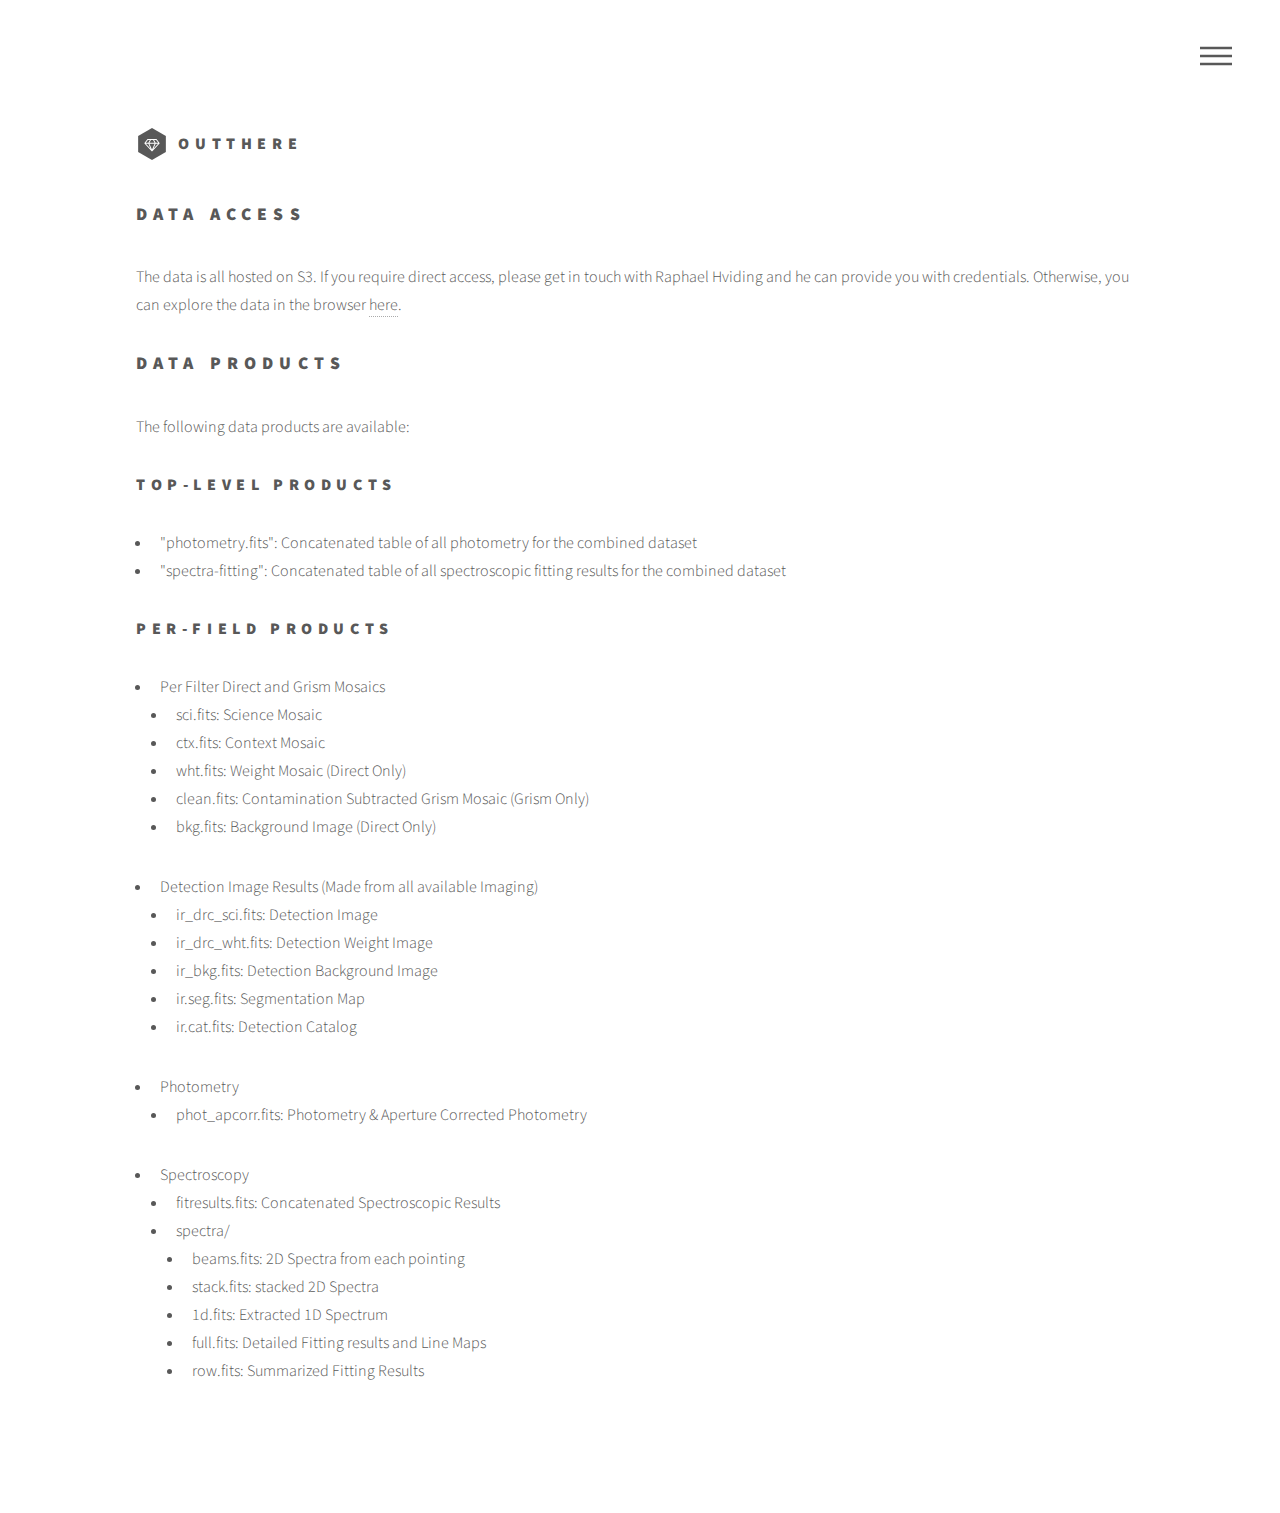
==== resources/html5up-phantom/data.html @ ebb7a478 "Updated website" ====
<!DOCTYPE HTML>
<!--
	Phantom by HTML5 UP
	html5up.net | @ajlkn
	Free for personal and commercial use under the CCA 3.0 license (html5up.net/license)
-->
<html>
	<head>
		<title>OutThere</title>
		<meta charset="utf-8" />
		<meta name="viewport" content="width=device-width, initial-scale=1, user-scalable=no" />
		<link rel="stylesheet" href="assets/css/main.css" />
		<noscript><link rel="stylesheet" href="assets/css/noscript.css" /></noscript>
	</head>
	<body class="is-preload">
		<!-- Wrapper -->
			<div id="wrapper">

				<!-- Header -->
					<header id="header">
						<div class="inner">

							<!-- Logo -->
								<a href="index.html" class="logo">
									<span class="symbol"><img src="images/logo.svg" alt="" /></span><span class="title">OutThere</span>
								</a>

							<!-- Nav -->
								<nav>
									<ul>
										<li><a href="#menu">Menu</a></li>
									</ul>
								</nav>

						</div>
					</header>

				<!-- Menu -->
					<nav id="menu">
						<h2>Menu</h2>
						<ul>
							<li><a href="index.html">Home</a></li>
                            <li><a href="table.html">Table</a></li>
							<li><a href="images.html">FitsMaps</a></li>
							<li><a href="data.html">Data</a></li>
						</ul>
					</nav>

				<!-- Main -->
					<div id="main">
						<div class="inner">
							<h2>Data Access</h1>
                            <p>The data is all hosted on S3. If you require direct access, please get in touch with Raphael Hviding and he can provide you with credentials. Otherwise, you can explore the data in the browser <a href="s3/data" target="_blank">here</a>.</p>

                            <h2>Data Products</h1>
                            <p>The following data products are available:</p>
                            <h3>Top-Level Products</h3>
                            <ul>
                                <li>"photometry.fits": Concatenated table of all photometry for the combined dataset</li>
                                <li>"spectra-fitting": Concatenated table of all spectroscopic fitting results for the combined dataset</li>
                            </ul>
                            <h3>Per-Field Products</h3>
                            <ul>
                                <li>Per Filter Direct and Grism Mosaics</li>
                                <ul>
                                    <li>sci.fits: Science Mosaic</li>
                                    <li>ctx.fits: Context Mosaic </li>
                                    <li>wht.fits: Weight Mosaic (Direct Only)</li>
                                    <li>clean.fits: Contamination Subtracted Grism Mosaic (Grism Only)</li>
                                    <li>bkg.fits: Background Image (Direct Only)</li>
                                </ul>
                                <li>Detection Image Results (Made from all available Imaging)</li>
                                <ul>
                                    <li>ir_drc_sci.fits: Detection Image</li>
                                    <li>ir_drc_wht.fits: Detection Weight Image</li>
                                    <li>ir_bkg.fits: Detection Background Image</li>
                                    <li>ir.seg.fits: Segmentation Map</li>
                                    <li>ir.cat.fits: Detection Catalog</li>
                                </ul>
                                <li>Photometry</li>
                                <ul>
                                    <li>phot_apcorr.fits: Photometry & Aperture Corrected Photometry</li>
                                </ul>
                                <li>Spectroscopy</li>
                                <ul>
                                    <li>fitresults.fits: Concatenated Spectroscopic Results</li>
                                    <li>spectra/</li>
                                    <ul>
                                        <li>beams.fits: 2D Spectra from each pointing</li>
                                        <li>stack.fits: stacked 2D Spectra</li>
                                        <li>1d.fits: Extracted 1D Spectrum</li>
                                        <li>full.fits: Detailed Fitting results and Line Maps</li>
                                        <li>row.fits: Summarized Fitting Results</li>
                                    </ul>
                                </ul>
                            </ul>
						</div>
					</div>

				<!-- Footer -->
					<!-- <footer id="footer">
						<div class="inner">
							<section>
								<h2>Get in touch</h2>
								<form method="post" action="#">
									<div class="fields">
										<div class="field half">
											<input type="text" name="name" id="name" placeholder="Name" />
										</div>
										<div class="field half">
											<input type="email" name="email" id="email" placeholder="Email" />
										</div>
										<div class="field">
											<textarea name="message" id="message" placeholder="Message"></textarea>
										</div>
									</div>
									<ul class="actions">
										<li><input type="submit" value="Send" class="primary" /></li>
									</ul>
								</form>
							</section>
							<section>
								<h2>Follow</h2>
								<ul class="icons">
									<li><a href="#" class="icon brands style2 fa-twitter"><span class="label">Twitter</span></a></li>
									<li><a href="#" class="icon brands style2 fa-facebook-f"><span class="label">Facebook</span></a></li>
									<li><a href="#" class="icon brands style2 fa-instagram"><span class="label">Instagram</span></a></li>
									<li><a href="#" class="icon brands style2 fa-dribbble"><span class="label">Dribbble</span></a></li>
									<li><a href="#" class="icon brands style2 fa-github"><span class="label">GitHub</span></a></li>
									<li><a href="#" class="icon brands style2 fa-500px"><span class="label">500px</span></a></li>
									<li><a href="#" class="icon solid style2 fa-phone"><span class="label">Phone</span></a></li>
									<li><a href="#" class="icon solid style2 fa-envelope"><span class="label">Email</span></a></li>
								</ul>
							</section>
							<ul class="copyright">
								<li>&copy; Untitled. All rights reserved</li><li>Design: <a href="http://html5up.net">HTML5 UP</a></li>
							</ul>
						</div>
					</footer> -->

			</div>

		<!-- Scripts -->
			<script src="assets/js/jquery.min.js"></script>
			<script src="assets/js/browser.min.js"></script>
			<script src="assets/js/breakpoints.min.js"></script>
			<script src="assets/js/util.js"></script>
			<script src="assets/js/main.js"></script>

	</body>
</html>
---- resources/html5up-phantom/assets/css/main.css ----
@import 'fontawesome-all.min.css';
@import url("https://fonts.googleapis.com/css?family=Source+Sans+Pro:300,700,900");
/*
	Phantom by HTML5 UP
	html5up.net | @ajlkn
	Free for personal and commercial use under the CCA 3.0 license (html5up.net/license)
*/
html, body, div, span, applet, object,
iframe, h1, h2, h3, h4, h5, h6, p, blockquote,
pre, a, abbr, acronym, address, big, cite,
code, del, dfn, em, img, ins, kbd, q, s, samp,
small, strike, strong, sub, sup, tt, var, b,
u, i, center, dl, dt, dd, ol, ul, li, fieldset,
form, label, legend, table, caption, tbody,
tfoot, thead, tr, th, td, article, aside,
canvas, details, embed, figure, figcaption,
footer, header, hgroup, menu, nav, output, ruby,
section, summary, time, mark, audio, video {
  margin: 0;
  padding: 0;
  border: 0;
  font-size: 100%;
  font: inherit;
  vertical-align: baseline;
}

article, aside, details, figcaption, figure,
footer, header, hgroup, menu, nav, section {
  display: block;
}

body {
  line-height: 1;
}

ol, ul {
  list-style: none;
}

blockquote, q {
  quotes: none;
}
blockquote:before, blockquote:after, q:before, q:after {
  content: "";
  content: none;
}

table {
  border-collapse: collapse;
  border-spacing: 0;
}

body {
  -webkit-text-size-adjust: none;
}

mark {
  background-color: transparent;
  color: inherit;
}

input::-moz-focus-inner {
  border: 0;
  padding: 0;
}

input, select, textarea {
  -moz-appearance: none;
  -webkit-appearance: none;
  -ms-appearance: none;
  appearance: none;
}

/* Basic */
@-ms-viewport {
  width: device-width;
}
body {
  -ms-overflow-style: scrollbar;
}

@media screen and (max-width: 480px) {
  html, body {
    min-width: 320px;
  }
}
html {
  box-sizing: border-box;
}

*, *:before, *:after {
  box-sizing: inherit;
}

body {
  background: #ffffff;
}
body.is-preload *, body.is-preload *:before, body.is-preload *:after {
  -moz-animation: none !important;
  -webkit-animation: none !important;
  -ms-animation: none !important;
  animation: none !important;
  -moz-transition: none !important;
  -webkit-transition: none !important;
  -ms-transition: none !important;
  transition: none !important;
}

/* Type */
body, input, select, textarea {
  color: #585858;
  font-family: "Source Sans Pro", Helvetica, sans-serif;
  font-size: 16pt;
  font-weight: 300;
  line-height: 1.75;
}
@media screen and (max-width: 1680px) {
  body, input, select, textarea {
    font-size: 14pt;
  }
}
@media screen and (max-width: 1280px) {
  body, input, select, textarea {
    font-size: 12pt;
  }
}

a {
  -moz-transition: border-bottom-color 0.2s ease, color 0.2s ease;
  -webkit-transition: border-bottom-color 0.2s ease, color 0.2s ease;
  -ms-transition: border-bottom-color 0.2s ease, color 0.2s ease;
  transition: border-bottom-color 0.2s ease, color 0.2s ease;
  text-decoration: none;
  color: #585858;
  border-bottom: dotted 1px rgba(88, 88, 88, 0.5);
}
a:hover {
  border-bottom-color: transparent;
  color: #f2849e !important;
}

strong, b {
  font-weight: 900;
}

em, i {
  font-style: italic;
}

p {
  margin: 0 0 2em 0;
}

h1 {
  font-size: 2.75em;
  font-weight: 700;
  line-height: 1.3;
  margin: 0 0 1em 0;
  letter-spacing: -0.035em;
}
h1 a {
  color: inherit;
}
@media screen and (max-width: 736px) {
  h1 {
    font-size: 2em;
    margin: 0 0 1em 0;
  }
}
@media screen and (max-width: 360px) {
  h1 {
    font-size: 1.75em;
  }
}

h2, h3, h4, h5, h6 {
  font-weight: 900;
  line-height: 1.5;
  margin: 0 0 2em 0;
  text-transform: uppercase;
  letter-spacing: 0.35em;
}
h2 a, h3 a, h4 a, h5 a, h6 a {
  color: inherit;
}

h2 {
  font-size: 1.1em;
}

h3 {
  font-size: 1em;
}

h4 {
  font-size: 0.8em;
}

h5 {
  font-size: 0.8em;
}

h6 {
  font-size: 0.8em;
}

@media screen and (max-width: 980px) {
  h1 br, h2 br, h3 br, h4 br, h5 br, h6 br {
    display: none;
  }
}
@media screen and (max-width: 736px) {
  h2 {
    font-size: 1em;
  }
  h3 {
    font-size: 0.8em;
  }
}
sub {
  font-size: 0.8em;
  position: relative;
  top: 0.5em;
}

sup {
  font-size: 0.8em;
  position: relative;
  top: -0.5em;
}

blockquote {
  border-left: solid 4px #c9c9c9;
  font-style: italic;
  margin: 0 0 2em 0;
  padding: 0.5em 0 0.5em 2em;
}

code {
  background: rgba(144, 144, 144, 0.075);
  border-radius: 4px;
  border: solid 1px #c9c9c9;
  font-family: "Courier New", monospace;
  font-size: 0.9em;
  margin: 0 0.25em;
  padding: 0.25em 0.65em;
}

pre {
  -webkit-overflow-scrolling: touch;
  font-family: "Courier New", monospace;
  font-size: 0.9em;
  margin: 0 0 2em 0;
}
pre code {
  display: block;
  line-height: 1.75;
  padding: 1em 1.5em;
  overflow-x: auto;
}

hr {
  border: 0;
  border-bottom: solid 1px #c9c9c9;
  margin: 2em 0;
}
hr.major {
  margin: 3em 0;
}

.align-left {
  text-align: left;
}

.align-center {
  text-align: center;
}

.align-right {
  text-align: right;
}

/* Row */
.row {
  display: flex;
  flex-wrap: wrap;
  box-sizing: border-box;
  align-items: stretch;
}
.row > * {
  box-sizing: border-box;
}
.row.gtr-uniform > * > :last-child {
  margin-bottom: 0;
}
.row.aln-left {
  justify-content: flex-start;
}
.row.aln-center {
  justify-content: center;
}
.row.aln-right {
  justify-content: flex-end;
}
.row.aln-top {
  align-items: flex-start;
}
.row.aln-middle {
  align-items: center;
}
.row.aln-bottom {
  align-items: flex-end;
}
.row > .imp {
  order: -1;
}
.row > .col-1 {
  width: 8.3333333333%;
}
.row > .off-1 {
  margin-left: 8.3333333333%;
}
.row > .col-2 {
  width: 16.6666666667%;
}
.row > .off-2 {
  margin-left: 16.6666666667%;
}
.row > .col-3 {
  width: 25%;
}
.row > .off-3 {
  margin-left: 25%;
}
.row > .col-4 {
  width: 33.3333333333%;
}
.row > .off-4 {
  margin-left: 33.3333333333%;
}
.row > .col-5 {
  width: 41.6666666667%;
}
.row > .off-5 {
  margin-left: 41.6666666667%;
}
.row > .col-6 {
  width: 50%;
}
.row > .off-6 {
  margin-left: 50%;
}
.row > .col-7 {
  width: 58.3333333333%;
}
.row > .off-7 {
  margin-left: 58.3333333333%;
}
.row > .col-8 {
  width: 66.6666666667%;
}
.row > .off-8 {
  margin-left: 66.6666666667%;
}
.row > .col-9 {
  width: 75%;
}
.row > .off-9 {
  margin-left: 75%;
}
.row > .col-10 {
  width: 83.3333333333%;
}
.row > .off-10 {
  margin-left: 83.3333333333%;
}
.row > .col-11 {
  width: 91.6666666667%;
}
.row > .off-11 {
  margin-left: 91.6666666667%;
}
.row > .col-12 {
  width: 100%;
}
.row > .off-12 {
  margin-left: 100%;
}
.row.gtr-0 {
  margin-top: 0;
  margin-left: 0em;
}
.row.gtr-0 > * {
  padding: 0 0 0 0em;
}
.row.gtr-0.gtr-uniform {
  margin-top: 0em;
}
.row.gtr-0.gtr-uniform > * {
  padding-top: 0em;
}
.row.gtr-25 {
  margin-top: 0;
  margin-left: -0.5em;
}
.row.gtr-25 > * {
  padding: 0 0 0 0.5em;
}
.row.gtr-25.gtr-uniform {
  margin-top: -0.5em;
}
.row.gtr-25.gtr-uniform > * {
  padding-top: 0.5em;
}
.row.gtr-50 {
  margin-top: 0;
  margin-left: -1em;
}
.row.gtr-50 > * {
  padding: 0 0 0 1em;
}
.row.gtr-50.gtr-uniform {
  margin-top: -1em;
}
.row.gtr-50.gtr-uniform > * {
  padding-top: 1em;
}
.row {
  margin-top: 0;
  margin-left: -2em;
}
.row > * {
  padding: 0 0 0 2em;
}
.row.gtr-uniform {
  margin-top: -2em;
}
.row.gtr-uniform > * {
  padding-top: 2em;
}
.row.gtr-150 {
  margin-top: 0;
  margin-left: -3em;
}
.row.gtr-150 > * {
  padding: 0 0 0 3em;
}
.row.gtr-150.gtr-uniform {
  margin-top: -3em;
}
.row.gtr-150.gtr-uniform > * {
  padding-top: 3em;
}
.row.gtr-200 {
  margin-top: 0;
  margin-left: -4em;
}
.row.gtr-200 > * {
  padding: 0 0 0 4em;
}
.row.gtr-200.gtr-uniform {
  margin-top: -4em;
}
.row.gtr-200.gtr-uniform > * {
  padding-top: 4em;
}
@media screen and (max-width: 1680px) {
  .row {
    display: flex;
    flex-wrap: wrap;
    box-sizing: border-box;
    align-items: stretch;
  }
  .row > * {
    box-sizing: border-box;
  }
  .row.gtr-uniform > * > :last-child {
    margin-bottom: 0;
  }
  .row.aln-left {
    justify-content: flex-start;
  }
  .row.aln-center {
    justify-content: center;
  }
  .row.aln-right {
    justify-content: flex-end;
  }
  .row.aln-top {
    align-items: flex-start;
  }
  .row.aln-middle {
    align-items: center;
  }
  .row.aln-bottom {
    align-items: flex-end;
  }
  .row > .imp-xlarge {
    order: -1;
  }
  .row > .col-1-xlarge {
    width: 8.3333333333%;
  }
  .row > .off-1-xlarge {
    margin-left: 8.3333333333%;
  }
  .row > .col-2-xlarge {
    width: 16.6666666667%;
  }
  .row > .off-2-xlarge {
    margin-left: 16.6666666667%;
  }
  .row > .col-3-xlarge {
    width: 25%;
  }
  .row > .off-3-xlarge {
    margin-left: 25%;
  }
  .row > .col-4-xlarge {
    width: 33.3333333333%;
  }
  .row > .off-4-xlarge {
    margin-left: 33.3333333333%;
  }
  .row > .col-5-xlarge {
    width: 41.6666666667%;
  }
  .row > .off-5-xlarge {
    margin-left: 41.6666666667%;
  }
  .row > .col-6-xlarge {
    width: 50%;
  }
  .row > .off-6-xlarge {
    margin-left: 50%;
  }
  .row > .col-7-xlarge {
    width: 58.3333333333%;
  }
  .row > .off-7-xlarge {
    margin-left: 58.3333333333%;
  }
  .row > .col-8-xlarge {
    width: 66.6666666667%;
  }
  .row > .off-8-xlarge {
    margin-left: 66.6666666667%;
  }
  .row > .col-9-xlarge {
    width: 75%;
  }
  .row > .off-9-xlarge {
    margin-left: 75%;
  }
  .row > .col-10-xlarge {
    width: 83.3333333333%;
  }
  .row > .off-10-xlarge {
    margin-left: 83.3333333333%;
  }
  .row > .col-11-xlarge {
    width: 91.6666666667%;
  }
  .row > .off-11-xlarge {
    margin-left: 91.6666666667%;
  }
  .row > .col-12-xlarge {
    width: 100%;
  }
  .row > .off-12-xlarge {
    margin-left: 100%;
  }
  .row.gtr-0 {
    margin-top: 0;
    margin-left: 0em;
  }
  .row.gtr-0 > * {
    padding: 0 0 0 0em;
  }
  .row.gtr-0.gtr-uniform {
    margin-top: 0em;
  }
  .row.gtr-0.gtr-uniform > * {
    padding-top: 0em;
  }
  .row.gtr-25 {
    margin-top: 0;
    margin-left: -0.5em;
  }
  .row.gtr-25 > * {
    padding: 0 0 0 0.5em;
  }
  .row.gtr-25.gtr-uniform {
    margin-top: -0.5em;
  }
  .row.gtr-25.gtr-uniform > * {
    padding-top: 0.5em;
  }
  .row.gtr-50 {
    margin-top: 0;
    margin-left: -1em;
  }
  .row.gtr-50 > * {
    padding: 0 0 0 1em;
  }
  .row.gtr-50.gtr-uniform {
    margin-top: -1em;
  }
  .row.gtr-50.gtr-uniform > * {
    padding-top: 1em;
  }
  .row {
    margin-top: 0;
    margin-left: -2em;
  }
  .row > * {
    padding: 0 0 0 2em;
  }
  .row.gtr-uniform {
    margin-top: -2em;
  }
  .row.gtr-uniform > * {
    padding-top: 2em;
  }
  .row.gtr-150 {
    margin-top: 0;
    margin-left: -3em;
  }
  .row.gtr-150 > * {
    padding: 0 0 0 3em;
  }
  .row.gtr-150.gtr-uniform {
    margin-top: -3em;
  }
  .row.gtr-150.gtr-uniform > * {
    padding-top: 3em;
  }
  .row.gtr-200 {
    margin-top: 0;
    margin-left: -4em;
  }
  .row.gtr-200 > * {
    padding: 0 0 0 4em;
  }
  .row.gtr-200.gtr-uniform {
    margin-top: -4em;
  }
  .row.gtr-200.gtr-uniform > * {
    padding-top: 4em;
  }
}
@media screen and (max-width: 1280px) {
  .row {
    display: flex;
    flex-wrap: wrap;
    box-sizing: border-box;
    align-items: stretch;
  }
  .row > * {
    box-sizing: border-box;
  }
  .row.gtr-uniform > * > :last-child {
    margin-bottom: 0;
  }
  .row.aln-left {
    justify-content: flex-start;
  }
  .row.aln-center {
    justify-content: center;
  }
  .row.aln-right {
    justify-content: flex-end;
  }
  .row.aln-top {
    align-items: flex-start;
  }
  .row.aln-middle {
    align-items: center;
  }
  .row.aln-bottom {
    align-items: flex-end;
  }
  .row > .imp-large {
    order: -1;
  }
  .row > .col-1-large {
    width: 8.3333333333%;
  }
  .row > .off-1-large {
    margin-left: 8.3333333333%;
  }
  .row > .col-2-large {
    width: 16.6666666667%;
  }
  .row > .off-2-large {
    margin-left: 16.6666666667%;
  }
  .row > .col-3-large {
    width: 25%;
  }
  .row > .off-3-large {
    margin-left: 25%;
  }
  .row > .col-4-large {
    width: 33.3333333333%;
  }
  .row > .off-4-large {
    margin-left: 33.3333333333%;
  }
  .row > .col-5-large {
    width: 41.6666666667%;
  }
  .row > .off-5-large {
    margin-left: 41.6666666667%;
  }
  .row > .col-6-large {
    width: 50%;
  }
  .row > .off-6-large {
    margin-left: 50%;
  }
  .row > .col-7-large {
    width: 58.3333333333%;
  }
  .row > .off-7-large {
    margin-left: 58.3333333333%;
  }
  .row > .col-8-large {
    width: 66.6666666667%;
  }
  .row > .off-8-large {
    margin-left: 66.6666666667%;
  }
  .row > .col-9-large {
    width: 75%;
  }
  .row > .off-9-large {
    margin-left: 75%;
  }
  .row > .col-10-large {
    width: 83.3333333333%;
  }
  .row > .off-10-large {
    margin-left: 83.3333333333%;
  }
  .row > .col-11-large {
    width: 91.6666666667%;
  }
  .row > .off-11-large {
    margin-left: 91.6666666667%;
  }
  .row > .col-12-large {
    width: 100%;
  }
  .row > .off-12-large {
    margin-left: 100%;
  }
  .row.gtr-0 {
    margin-top: 0;
    margin-left: 0em;
  }
  .row.gtr-0 > * {
    padding: 0 0 0 0em;
  }
  .row.gtr-0.gtr-uniform {
    margin-top: 0em;
  }
  .row.gtr-0.gtr-uniform > * {
    padding-top: 0em;
  }
  .row.gtr-25 {
    margin-top: 0;
    margin-left: -0.5em;
  }
  .row.gtr-25 > * {
    padding: 0 0 0 0.5em;
  }
  .row.gtr-25.gtr-uniform {
    margin-top: -0.5em;
  }
  .row.gtr-25.gtr-uniform > * {
    padding-top: 0.5em;
  }
  .row.gtr-50 {
    margin-top: 0;
    margin-left: -1em;
  }
  .row.gtr-50 > * {
    padding: 0 0 0 1em;
  }
  .row.gtr-50.gtr-uniform {
    margin-top: -1em;
  }
  .row.gtr-50.gtr-uniform > * {
    padding-top: 1em;
  }
  .row {
    margin-top: 0;
    margin-left: -2em;
  }
  .row > * {
    padding: 0 0 0 2em;
  }
  .row.gtr-uniform {
    margin-top: -2em;
  }
  .row.gtr-uniform > * {
    padding-top: 2em;
  }
  .row.gtr-150 {
    margin-top: 0;
    margin-left: -3em;
  }
  .row.gtr-150 > * {
    padding: 0 0 0 3em;
  }
  .row.gtr-150.gtr-uniform {
    margin-top: -3em;
  }
  .row.gtr-150.gtr-uniform > * {
    padding-top: 3em;
  }
  .row.gtr-200 {
    margin-top: 0;
    margin-left: -4em;
  }
  .row.gtr-200 > * {
    padding: 0 0 0 4em;
  }
  .row.gtr-200.gtr-uniform {
    margin-top: -4em;
  }
  .row.gtr-200.gtr-uniform > * {
    padding-top: 4em;
  }
}
@media screen and (max-width: 980px) {
  .row {
    display: flex;
    flex-wrap: wrap;
    box-sizing: border-box;
    align-items: stretch;
  }
  .row > * {
    box-sizing: border-box;
  }
  .row.gtr-uniform > * > :last-child {
    margin-bottom: 0;
  }
  .row.aln-left {
    justify-content: flex-start;
  }
  .row.aln-center {
    justify-content: center;
  }
  .row.aln-right {
    justify-content: flex-end;
  }
  .row.aln-top {
    align-items: flex-start;
  }
  .row.aln-middle {
    align-items: center;
  }
  .row.aln-bottom {
    align-items: flex-end;
  }
  .row > .imp-medium {
    order: -1;
  }
  .row > .col-1-medium {
    width: 8.3333333333%;
  }
  .row > .off-1-medium {
    margin-left: 8.3333333333%;
  }
  .row > .col-2-medium {
    width: 16.6666666667%;
  }
  .row > .off-2-medium {
    margin-left: 16.6666666667%;
  }
  .row > .col-3-medium {
    width: 25%;
  }
  .row > .off-3-medium {
    margin-left: 25%;
  }
  .row > .col-4-medium {
    width: 33.3333333333%;
  }
  .row > .off-4-medium {
    margin-left: 33.3333333333%;
  }
  .row > .col-5-medium {
    width: 41.6666666667%;
  }
  .row > .off-5-medium {
    margin-left: 41.6666666667%;
  }
  .row > .col-6-medium {
    width: 50%;
  }
  .row > .off-6-medium {
    margin-left: 50%;
  }
  .row > .col-7-medium {
    width: 58.3333333333%;
  }
  .row > .off-7-medium {
    margin-left: 58.3333333333%;
  }
  .row > .col-8-medium {
    width: 66.6666666667%;
  }
  .row > .off-8-medium {
    margin-left: 66.6666666667%;
  }
  .row > .col-9-medium {
    width: 75%;
  }
  .row > .off-9-medium {
    margin-left: 75%;
  }
  .row > .col-10-medium {
    width: 83.3333333333%;
  }
  .row > .off-10-medium {
    margin-left: 83.3333333333%;
  }
  .row > .col-11-medium {
    width: 91.6666666667%;
  }
  .row > .off-11-medium {
    margin-left: 91.6666666667%;
  }
  .row > .col-12-medium {
    width: 100%;
  }
  .row > .off-12-medium {
    margin-left: 100%;
  }
  .row.gtr-0 {
    margin-top: 0;
    margin-left: 0em;
  }
  .row.gtr-0 > * {
    padding: 0 0 0 0em;
  }
  .row.gtr-0.gtr-uniform {
    margin-top: 0em;
  }
  .row.gtr-0.gtr-uniform > * {
    padding-top: 0em;
  }
  .row.gtr-25 {
    margin-top: 0;
    margin-left: -0.375em;
  }
  .row.gtr-25 > * {
    padding: 0 0 0 0.375em;
  }
  .row.gtr-25.gtr-uniform {
    margin-top: -0.375em;
  }
  .row.gtr-25.gtr-uniform > * {
    padding-top: 0.375em;
  }
  .row.gtr-50 {
    margin-top: 0;
    margin-left: -0.75em;
  }
  .row.gtr-50 > * {
    padding: 0 0 0 0.75em;
  }
  .row.gtr-50.gtr-uniform {
    margin-top: -0.75em;
  }
  .row.gtr-50.gtr-uniform > * {
    padding-top: 0.75em;
  }
  .row {
    margin-top: 0;
    margin-left: -1.5em;
  }
  .row > * {
    padding: 0 0 0 1.5em;
  }
  .row.gtr-uniform {
    margin-top: -1.5em;
  }
  .row.gtr-uniform > * {
    padding-top: 1.5em;
  }
  .row.gtr-150 {
    margin-top: 0;
    margin-left: -2.25em;
  }
  .row.gtr-150 > * {
    padding: 0 0 0 2.25em;
  }
  .row.gtr-150.gtr-uniform {
    margin-top: -2.25em;
  }
  .row.gtr-150.gtr-uniform > * {
    padding-top: 2.25em;
  }
  .row.gtr-200 {
    margin-top: 0;
    margin-left: -3em;
  }
  .row.gtr-200 > * {
    padding: 0 0 0 3em;
  }
  .row.gtr-200.gtr-uniform {
    margin-top: -3em;
  }
  .row.gtr-200.gtr-uniform > * {
    padding-top: 3em;
  }
}
@media screen and (max-width: 736px) {
  .row {
    display: flex;
    flex-wrap: wrap;
    box-sizing: border-box;
    align-items: stretch;
  }
  .row > * {
    box-sizing: border-box;
  }
  .row.gtr-uniform > * > :last-child {
    margin-bottom: 0;
  }
  .row.aln-left {
    justify-content: flex-start;
  }
  .row.aln-center {
    justify-content: center;
  }
  .row.aln-right {
    justify-content: flex-end;
  }
  .row.aln-top {
    align-items: flex-start;
  }
  .row.aln-middle {
    align-items: center;
  }
  .row.aln-bottom {
    align-items: flex-end;
  }
  .row > .imp-small {
    order: -1;
  }
  .row > .col-1-small {
    width: 8.3333333333%;
  }
  .row > .off-1-small {
    margin-left: 8.3333333333%;
  }
  .row > .col-2-small {
    width: 16.6666666667%;
  }
  .row > .off-2-small {
    margin-left: 16.6666666667%;
  }
  .row > .col-3-small {
    width: 25%;
  }
  .row > .off-3-small {
    margin-left: 25%;
  }
  .row > .col-4-small {
    width: 33.3333333333%;
  }
  .row > .off-4-small {
    margin-left: 33.3333333333%;
  }
  .row > .col-5-small {
    width: 41.6666666667%;
  }
  .row > .off-5-small {
    margin-left: 41.6666666667%;
  }
  .row > .col-6-small {
    width: 50%;
  }
  .row > .off-6-small {
    margin-left: 50%;
  }
  .row > .col-7-small {
    width: 58.3333333333%;
  }
  .row > .off-7-small {
    margin-left: 58.3333333333%;
  }
  .row > .col-8-small {
    width: 66.6666666667%;
  }
  .row > .off-8-small {
    margin-left: 66.6666666667%;
  }
  .row > .col-9-small {
    width: 75%;
  }
  .row > .off-9-small {
    margin-left: 75%;
  }
  .row > .col-10-small {
    width: 83.3333333333%;
  }
  .row > .off-10-small {
    margin-left: 83.3333333333%;
  }
  .row > .col-11-small {
    width: 91.6666666667%;
  }
  .row > .off-11-small {
    margin-left: 91.6666666667%;
  }
  .row > .col-12-small {
    width: 100%;
  }
  .row > .off-12-small {
    margin-left: 100%;
  }
  .row.gtr-0 {
    margin-top: 0;
    margin-left: 0em;
  }
  .row.gtr-0 > * {
    padding: 0 0 0 0em;
  }
  .row.gtr-0.gtr-uniform {
    margin-top: 0em;
  }
  .row.gtr-0.gtr-uniform > * {
    padding-top: 0em;
  }
  .row.gtr-25 {
    margin-top: 0;
    margin-left: -0.25em;
  }
  .row.gtr-25 > * {
    padding: 0 0 0 0.25em;
  }
  .row.gtr-25.gtr-uniform {
    margin-top: -0.25em;
  }
  .row.gtr-25.gtr-uniform > * {
    padding-top: 0.25em;
  }
  .row.gtr-50 {
    margin-top: 0;
    margin-left: -0.5em;
  }
  .row.gtr-50 > * {
    padding: 0 0 0 0.5em;
  }
  .row.gtr-50.gtr-uniform {
    margin-top: -0.5em;
  }
  .row.gtr-50.gtr-uniform > * {
    padding-top: 0.5em;
  }
  .row {
    margin-top: 0;
    margin-left: -1em;
  }
  .row > * {
    padding: 0 0 0 1em;
  }
  .row.gtr-uniform {
    margin-top: -1em;
  }
  .row.gtr-uniform > * {
    padding-top: 1em;
  }
  .row.gtr-150 {
    margin-top: 0;
    margin-left: -1.5em;
  }
  .row.gtr-150 > * {
    padding: 0 0 0 1.5em;
  }
  .row.gtr-150.gtr-uniform {
    margin-top: -1.5em;
  }
  .row.gtr-150.gtr-uniform > * {
    padding-top: 1.5em;
  }
  .row.gtr-200 {
    margin-top: 0;
    margin-left: -2em;
  }
  .row.gtr-200 > * {
    padding: 0 0 0 2em;
  }
  .row.gtr-200.gtr-uniform {
    margin-top: -2em;
  }
  .row.gtr-200.gtr-uniform > * {
    padding-top: 2em;
  }
}
@media screen and (max-width: 480px) {
  .row {
    display: flex;
    flex-wrap: wrap;
    box-sizing: border-box;
    align-items: stretch;
  }
  .row > * {
    box-sizing: border-box;
  }
  .row.gtr-uniform > * > :last-child {
    margin-bottom: 0;
  }
  .row.aln-left {
    justify-content: flex-start;
  }
  .row.aln-center {
    justify-content: center;
  }
  .row.aln-right {
    justify-content: flex-end;
  }
  .row.aln-top {
    align-items: flex-start;
  }
  .row.aln-middle {
    align-items: center;
  }
  .row.aln-bottom {
    align-items: flex-end;
  }
  .row > .imp-xsmall {
    order: -1;
  }
  .row > .col-1-xsmall {
    width: 8.3333333333%;
  }
  .row > .off-1-xsmall {
    margin-left: 8.3333333333%;
  }
  .row > .col-2-xsmall {
    width: 16.6666666667%;
  }
  .row > .off-2-xsmall {
    margin-left: 16.6666666667%;
  }
  .row > .col-3-xsmall {
    width: 25%;
  }
  .row > .off-3-xsmall {
    margin-left: 25%;
  }
  .row > .col-4-xsmall {
    width: 33.3333333333%;
  }
  .row > .off-4-xsmall {
    margin-left: 33.3333333333%;
  }
  .row > .col-5-xsmall {
    width: 41.6666666667%;
  }
  .row > .off-5-xsmall {
    margin-left: 41.6666666667%;
  }
  .row > .col-6-xsmall {
    width: 50%;
  }
  .row > .off-6-xsmall {
    margin-left: 50%;
  }
  .row > .col-7-xsmall {
    width: 58.3333333333%;
  }
  .row > .off-7-xsmall {
    margin-left: 58.3333333333%;
  }
  .row > .col-8-xsmall {
    width: 66.6666666667%;
  }
  .row > .off-8-xsmall {
    margin-left: 66.6666666667%;
  }
  .row > .col-9-xsmall {
    width: 75%;
  }
  .row > .off-9-xsmall {
    margin-left: 75%;
  }
  .row > .col-10-xsmall {
    width: 83.3333333333%;
  }
  .row > .off-10-xsmall {
    margin-left: 83.3333333333%;
  }
  .row > .col-11-xsmall {
    width: 91.6666666667%;
  }
  .row > .off-11-xsmall {
    margin-left: 91.6666666667%;
  }
  .row > .col-12-xsmall {
    width: 100%;
  }
  .row > .off-12-xsmall {
    margin-left: 100%;
  }
  .row.gtr-0 {
    margin-top: 0;
    margin-left: 0em;
  }
  .row.gtr-0 > * {
    padding: 0 0 0 0em;
  }
  .row.gtr-0.gtr-uniform {
    margin-top: 0em;
  }
  .row.gtr-0.gtr-uniform > * {
    padding-top: 0em;
  }
  .row.gtr-25 {
    margin-top: 0;
    margin-left: -0.25em;
  }
  .row.gtr-25 > * {
    padding: 0 0 0 0.25em;
  }
  .row.gtr-25.gtr-uniform {
    margin-top: -0.25em;
  }
  .row.gtr-25.gtr-uniform > * {
    padding-top: 0.25em;
  }
  .row.gtr-50 {
    margin-top: 0;
    margin-left: -0.5em;
  }
  .row.gtr-50 > * {
    padding: 0 0 0 0.5em;
  }
  .row.gtr-50.gtr-uniform {
    margin-top: -0.5em;
  }
  .row.gtr-50.gtr-uniform > * {
    padding-top: 0.5em;
  }
  .row {
    margin-top: 0;
    margin-left: -1em;
  }
  .row > * {
    padding: 0 0 0 1em;
  }
  .row.gtr-uniform {
    margin-top: -1em;
  }
  .row.gtr-uniform > * {
    padding-top: 1em;
  }
  .row.gtr-150 {
    margin-top: 0;
    margin-left: -1.5em;
  }
  .row.gtr-150 > * {
    padding: 0 0 0 1.5em;
  }
  .row.gtr-150.gtr-uniform {
    margin-top: -1.5em;
  }
  .row.gtr-150.gtr-uniform > * {
    padding-top: 1.5em;
  }
  .row.gtr-200 {
    margin-top: 0;
    margin-left: -2em;
  }
  .row.gtr-200 > * {
    padding: 0 0 0 2em;
  }
  .row.gtr-200.gtr-uniform {
    margin-top: -2em;
  }
  .row.gtr-200.gtr-uniform > * {
    padding-top: 2em;
  }
}

/* Section/Article */
section.special, article.special {
  text-align: center;
}

header p {
  margin-top: -1em;
}
@media screen and (max-width: 736px) {
  header p {
    margin-top: 0;
  }
}

/* Icon */
.icon {
  text-decoration: none;
  border-bottom: none;
  position: relative;
}
.icon:before {
  -moz-osx-font-smoothing: grayscale;
  -webkit-font-smoothing: antialiased;
  display: inline-block;
  font-style: normal;
  font-variant: normal;
  text-rendering: auto;
  line-height: 1;
  text-transform: none !important;
  font-family: "Font Awesome 5 Free";
  font-weight: 400;
}
.icon > .label {
  display: none;
}
.icon:before {
  line-height: inherit;
}
.icon.solid:before {
  font-weight: 900;
}
.icon.brands:before {
  font-family: "Font Awesome 5 Brands";
}
.icon.style2 {
  -moz-transition: background-color 0.2s ease-in-out, color 0.2s ease-in-out, border-color 0.2s ease-in-out;
  -webkit-transition: background-color 0.2s ease-in-out, color 0.2s ease-in-out, border-color 0.2s ease-in-out;
  -ms-transition: background-color 0.2s ease-in-out, color 0.2s ease-in-out, border-color 0.2s ease-in-out;
  transition: background-color 0.2s ease-in-out, color 0.2s ease-in-out, border-color 0.2s ease-in-out;
  background-color: transparent;
  border: solid 1px #c9c9c9;
  border-radius: 4px;
  width: 2.65em;
  height: 2.65em;
  display: inline-block;
  text-align: center;
  line-height: 2.65em;
  color: inherit;
}
.icon.style2:before {
  font-size: 1.1em;
}
.icon.style2:hover {
  color: #f2849e;
  border-color: #f2849e;
}
.icon.style2:active {
  background-color: rgba(242, 132, 158, 0.1);
}

/* List */
ol {
  list-style: decimal;
  margin: 0 0 2em 0;
  padding-left: 1.25em;
}
ol li {
  padding-left: 0.25em;
}

ul {
  list-style: disc;
  margin: 0 0 2em 0;
  padding-left: 1em;
}
ul li {
  padding-left: 0.5em;
}
ul.alt {
  list-style: none;
  padding-left: 0;
}
ul.alt li {
  border-top: solid 1px #c9c9c9;
  padding: 0.5em 0;
}
ul.alt li:first-child {
  border-top: 0;
  padding-top: 0;
}

dl {
  margin: 0 0 2em 0;
}
dl dt {
  display: block;
  font-weight: 900;
  margin: 0 0 1em 0;
}
dl dd {
  margin-left: 2em;
}

/* Actions */
ul.actions {
  display: -moz-flex;
  display: -webkit-flex;
  display: -ms-flex;
  display: flex;
  cursor: default;
  list-style: none;
  margin-left: -1em;
  padding-left: 0;
}
ul.actions li {
  padding: 0 0 0 1em;
  vertical-align: middle;
}
ul.actions.special {
  -moz-justify-content: center;
  -webkit-justify-content: center;
  -ms-justify-content: center;
  justify-content: center;
  width: 100%;
  margin-left: 0;
}
ul.actions.special li:first-child {
  padding-left: 0;
}
ul.actions.stacked {
  -moz-flex-direction: column;
  -webkit-flex-direction: column;
  -ms-flex-direction: column;
  flex-direction: column;
  margin-left: 0;
}
ul.actions.stacked li {
  padding: 1.3em 0 0 0;
}
ul.actions.stacked li:first-child {
  padding-top: 0;
}
ul.actions.fit {
  width: calc(100% + 1em);
}
ul.actions.fit li {
  -moz-flex-grow: 1;
  -webkit-flex-grow: 1;
  -ms-flex-grow: 1;
  flex-grow: 1;
  -moz-flex-shrink: 1;
  -webkit-flex-shrink: 1;
  -ms-flex-shrink: 1;
  flex-shrink: 1;
  width: 100%;
}
ul.actions.fit li > * {
  width: 100%;
}
ul.actions.fit.stacked {
  width: 100%;
}
@media screen and (max-width: 480px) {
  ul.actions:not(.fixed) {
    -moz-flex-direction: column;
    -webkit-flex-direction: column;
    -ms-flex-direction: column;
    flex-direction: column;
    margin-left: 0;
    width: 100% !important;
  }
  ul.actions:not(.fixed) li {
    -moz-flex-grow: 1;
    -webkit-flex-grow: 1;
    -ms-flex-grow: 1;
    flex-grow: 1;
    -moz-flex-shrink: 1;
    -webkit-flex-shrink: 1;
    -ms-flex-shrink: 1;
    flex-shrink: 1;
    padding: 1em 0 0 0;
    text-align: center;
    width: 100%;
  }
  ul.actions:not(.fixed) li > * {
    width: 100%;
  }
  ul.actions:not(.fixed) li:first-child {
    padding-top: 0;
  }
  ul.actions:not(.fixed) li input[type=submit],
  ul.actions:not(.fixed) li input[type=reset],
  ul.actions:not(.fixed) li input[type=button],
  ul.actions:not(.fixed) li button,
  ul.actions:not(.fixed) li .button {
    width: 100%;
  }
  ul.actions:not(.fixed) li input[type=submit].icon:before,
  ul.actions:not(.fixed) li input[type=reset].icon:before,
  ul.actions:not(.fixed) li input[type=button].icon:before,
  ul.actions:not(.fixed) li button.icon:before,
  ul.actions:not(.fixed) li .button.icon:before {
    margin-left: -0.5rem;
  }
}

/* Icons */
ul.icons {
  cursor: default;
  list-style: none;
  padding-left: 0;
  margin: -1em 0 2em -1em;
}
ul.icons li {
  display: inline-block;
  padding: 1em 0 0 1em;
}

/* Form */
form {
  margin: 0 0 2em 0;
  overflow-x: hidden;
}
form > :last-child {
  margin-bottom: 0;
}
form > .fields {
  display: -moz-flex;
  display: -webkit-flex;
  display: -ms-flex;
  display: flex;
  -moz-flex-wrap: wrap;
  -webkit-flex-wrap: wrap;
  -ms-flex-wrap: wrap;
  flex-wrap: wrap;
  width: calc(100% + 3em);
  margin: -1.5em 0 2em -1.5em;
}
form > .fields > .field {
  -moz-flex-grow: 0;
  -webkit-flex-grow: 0;
  -ms-flex-grow: 0;
  flex-grow: 0;
  -moz-flex-shrink: 0;
  -webkit-flex-shrink: 0;
  -ms-flex-shrink: 0;
  flex-shrink: 0;
  padding: 1.5em 0 0 1.5em;
  width: calc(100% - 1.5em);
}
form > .fields > .field.half {
  width: calc(50% - 0.75em);
}
form > .fields > .field.third {
  width: calc(100%/3 - 0.5em);
}
form > .fields > .field.quarter {
  width: calc(25% - 0.375em);
}
@media screen and (max-width: 480px) {
  form > .fields {
    width: calc(100% + 3em);
    margin: -1.5em 0 2em -1.5em;
  }
  form > .fields > .field {
    padding: 1.5em 0 0 1.5em;
    width: calc(100% - 1.5em);
  }
  form > .fields > .field.half {
    width: calc(100% - 1.5em);
  }
  form > .fields > .field.third {
    width: calc(100% - 1.5em);
  }
  form > .fields > .field.quarter {
    width: calc(100% - 1.5em);
  }
}

label {
  display: block;
  font-size: 0.9em;
  font-weight: 900;
  margin: 0 0 1em 0;
}

input[type=text],
input[type=password],
input[type=email],
input[type=tel],
select,
textarea {
  -moz-appearance: none;
  -webkit-appearance: none;
  -ms-appearance: none;
  appearance: none;
  background-color: transparent;
  border: none;
  border-radius: 0;
  border-bottom: solid 1px #c9c9c9;
  color: inherit;
  display: block;
  outline: 0;
  padding: 0;
  text-decoration: none;
  width: 100%;
}
input[type=text]:invalid,
input[type=password]:invalid,
input[type=email]:invalid,
input[type=tel]:invalid,
select:invalid,
textarea:invalid {
  box-shadow: none;
}
input[type=text]:focus,
input[type=password]:focus,
input[type=email]:focus,
input[type=tel]:focus,
select:focus,
textarea:focus {
  border-bottom-color: #f2849e;
  box-shadow: inset 0 -1px 0 0 #f2849e;
}

select {
  background-image: url("data:image/svg+xml;charset=utf8,%3Csvg xmlns='http://www.w3.org/2000/svg' width='40' height='40' preserveAspectRatio='none' viewBox='0 0 40 40'%3E%3Cpath d='M9.4,12.3l10.4,10.4l10.4-10.4c0.2-0.2,0.5-0.4,0.9-0.4c0.3,0,0.6,0.1,0.9,0.4l3.3,3.3c0.2,0.2,0.4,0.5,0.4,0.9 c0,0.4-0.1,0.6-0.4,0.9L20.7,31.9c-0.2,0.2-0.5,0.4-0.9,0.4c-0.3,0-0.6-0.1-0.9-0.4L4.3,17.3c-0.2-0.2-0.4-0.5-0.4-0.9 c0-0.4,0.1-0.6,0.4-0.9l3.3-3.3c0.2-0.2,0.5-0.4,0.9-0.4S9.1,12.1,9.4,12.3z' fill='%23c9c9c9' /%3E%3C/svg%3E");
  background-size: 1.25rem;
  background-repeat: no-repeat;
  background-position: calc(100% - 1rem) center;
  height: 3em;
  padding-right: 3em;
  text-overflow: ellipsis;
}
select option {
  background: #ffffff;
}
select:focus::-ms-value {
  background-color: transparent;
}
select::-ms-expand {
  display: none;
}

input[type=text],
input[type=password],
input[type=email],
select {
  height: 3em;
}

textarea {
  padding: 0;
  min-height: 3.75em;
}

input[type=checkbox],
input[type=radio] {
  -moz-appearance: none;
  -webkit-appearance: none;
  -ms-appearance: none;
  appearance: none;
  display: block;
  float: left;
  margin-right: -2em;
  opacity: 0;
  width: 1em;
  z-index: -1;
}
input[type=checkbox] + label,
input[type=radio] + label {
  text-decoration: none;
  color: #585858;
  cursor: pointer;
  display: inline-block;
  font-size: 1em;
  font-weight: 300;
  padding-left: 2.55em;
  padding-right: 0.75em;
  position: relative;
}
input[type=checkbox] + label:before,
input[type=radio] + label:before {
  -moz-osx-font-smoothing: grayscale;
  -webkit-font-smoothing: antialiased;
  display: inline-block;
  font-style: normal;
  font-variant: normal;
  text-rendering: auto;
  line-height: 1;
  text-transform: none !important;
  font-family: "Font Awesome 5 Free";
  font-weight: 900;
}
input[type=checkbox] + label:before,
input[type=radio] + label:before {
  border-radius: 4px;
  border: solid 1px #c9c9c9;
  content: "";
  display: inline-block;
  font-size: 0.8em;
  height: 2.25em;
  left: 0;
  line-height: 2.25em;
  position: absolute;
  text-align: center;
  top: 0;
  width: 2.25em;
}
input[type=checkbox]:checked + label:before,
input[type=radio]:checked + label:before {
  background: #585858;
  border-color: #585858;
  color: #ffffff;
  content: "\f00c";
}
input[type=checkbox]:focus + label:before,
input[type=radio]:focus + label:before {
  border-color: #f2849e;
  box-shadow: 0 0 0 1px #f2849e;
}

input[type=checkbox] + label:before {
  border-radius: 4px;
}

input[type=radio] + label:before {
  border-radius: 100%;
}

/* Box */
.box {
  border-radius: 4px;
  border: solid 1px #c9c9c9;
  margin-bottom: 2em;
  padding: 1.5em;
}
.box > :last-child,
.box > :last-child > :last-child,
.box > :last-child > :last-child > :last-child {
  margin-bottom: 0;
}
.box.alt {
  border: 0;
  border-radius: 0;
  padding: 0;
}

/* Image */
.image {
  border-radius: 4px;
  border: 0;
  display: inline-block;
  position: relative;
}
.image img {
  border-radius: 4px;
  display: block;
}
.image.left, .image.right {
  max-width: 40%;
}
.image.left img, .image.right img {
  width: 100%;
}
.image.left {
  float: left;
  padding: 0 1.5em 1em 0;
  top: 0.25em;
}
.image.right {
  float: right;
  padding: 0 0 1em 1.5em;
  top: 0.25em;
}
.image.fit {
  display: block;
  margin: 0 0 2em 0;
  width: 100%;
}
.image.fit img {
  width: 100%;
}
.image.main {
  display: block;
  margin: 0 0 3em 0;
  width: 100%;
}
.image.main img {
  width: 100%;
}
@media screen and (max-width: 736px) {
  .image.main {
    margin: 0 0 2em 0;
  }
}

/* Table */
.table-wrapper {
  -webkit-overflow-scrolling: touch;
  overflow-x: auto;
}

table {
  margin: 0 0 2em 0;
  width: 100%;
}
table tbody tr {
  border: solid 1px #c9c9c9;
  border-left: 0;
  border-right: 0;
}
table tbody tr:nth-child(2n+1) {
  background-color: rgba(144, 144, 144, 0.075);
}
table td {
  padding: 0.75em 0.75em;
}
table th {
  font-size: 0.9em;
  font-weight: 900;
  padding: 0 0.75em 0.75em 0.75em;
  text-align: left;
}
table thead {
  border-bottom: solid 2px #c9c9c9;
}
table tfoot {
  border-top: solid 2px #c9c9c9;
}
table.alt {
  border-collapse: separate;
}
table.alt tbody tr td {
  border: solid 1px #c9c9c9;
  border-left-width: 0;
  border-top-width: 0;
}
table.alt tbody tr td:first-child {
  border-left-width: 1px;
}
table.alt tbody tr:first-child td {
  border-top-width: 1px;
}
table.alt thead {
  border-bottom: 0;
}
table.alt tfoot {
  border-top: 0;
}

/* Button */
input[type=submit],
input[type=reset],
input[type=button],
button,
.button {
  -moz-appearance: none;
  -webkit-appearance: none;
  -ms-appearance: none;
  appearance: none;
  -moz-transition: background-color 0.2s ease-in-out, color 0.2s ease-in-out, box-shadow 0.2s ease-in-out;
  -webkit-transition: background-color 0.2s ease-in-out, color 0.2s ease-in-out, box-shadow 0.2s ease-in-out;
  -ms-transition: background-color 0.2s ease-in-out, color 0.2s ease-in-out, box-shadow 0.2s ease-in-out;
  transition: background-color 0.2s ease-in-out, color 0.2s ease-in-out, box-shadow 0.2s ease-in-out;
  background-color: transparent;
  border-radius: 4px;
  border: 0;
  box-shadow: inset 0 0 0 2px #585858;
  color: #585858 !important;
  cursor: pointer;
  display: inline-block;
  font-size: 0.8em;
  font-weight: 900;
  height: 3.5em;
  letter-spacing: 0.35em;
  line-height: 3.45em;
  overflow: hidden;
  padding: 0 1.25em 0 1.6em;
  text-align: center;
  text-decoration: none;
  text-overflow: ellipsis;
  text-transform: uppercase;
  white-space: nowrap;
}
input[type=submit].icon:before,
input[type=reset].icon:before,
input[type=button].icon:before,
button.icon:before,
.button.icon:before {
  margin-right: 0.5em;
}
input[type=submit].fit,
input[type=reset].fit,
input[type=button].fit,
button.fit,
.button.fit {
  width: 100%;
}
input[type=submit]:hover,
input[type=reset]:hover,
input[type=button]:hover,
button:hover,
.button:hover {
  color: #f2849e !important;
  box-shadow: inset 0 0 0 2px #f2849e;
}
input[type=submit]:active,
input[type=reset]:active,
input[type=button]:active,
button:active,
.button:active {
  background-color: rgba(242, 132, 158, 0.1);
}
input[type=submit].small,
input[type=reset].small,
input[type=button].small,
button.small,
.button.small {
  font-size: 0.6em;
}
input[type=submit].large,
input[type=reset].large,
input[type=button].large,
button.large,
.button.large {
  font-size: 1em;
}
input[type=submit].primary,
input[type=reset].primary,
input[type=button].primary,
button.primary,
.button.primary {
  box-shadow: none;
  background-color: #585858;
  color: #ffffff !important;
}
input[type=submit].primary:hover,
input[type=reset].primary:hover,
input[type=button].primary:hover,
button.primary:hover,
.button.primary:hover {
  background-color: #f2849e;
}
input[type=submit].primary:active,
input[type=reset].primary:active,
input[type=button].primary:active,
button.primary:active,
.button.primary:active {
  background-color: #ee5f81;
}
input[type=submit].disabled, input[type=submit]:disabled,
input[type=reset].disabled,
input[type=reset]:disabled,
input[type=button].disabled,
input[type=button]:disabled,
button.disabled,
button:disabled,
.button.disabled,
.button:disabled {
  pointer-events: none;
  opacity: 0.25;
}

/* Tiles */
.tiles {
  display: -moz-flex;
  display: -webkit-flex;
  display: -ms-flex;
  display: flex;
  -moz-flex-wrap: wrap;
  -webkit-flex-wrap: wrap;
  -ms-flex-wrap: wrap;
  flex-wrap: wrap;
  position: relative;
  margin: -2.5em 0 0 -2.5em;
}
.tiles article {
  -moz-transition: -moz-transform 0.5s ease, opacity 0.5s ease;
  -webkit-transition: -webkit-transform 0.5s ease, opacity 0.5s ease;
  -ms-transition: -ms-transform 0.5s ease, opacity 0.5s ease;
  transition: transform 0.5s ease, opacity 0.5s ease;
  position: relative;
  width: calc(20% - 2.5em);
  margin: 2.5em 0 0 2.5em;
}
.tiles article > .image {
  -moz-transition: -moz-transform 0.5s ease;
  -webkit-transition: -webkit-transform 0.5s ease;
  -ms-transition: -ms-transform 0.5s ease;
  transition: transform 0.5s ease;
  position: relative;
  display: block;
  width: 100%;
  border-radius: 4px;
  overflow: hidden;
}
.tiles article > .image img {
  display: block;
  width: 100%;
}
.tiles article > .image:before {
  pointer-events: none;
  -moz-transition: background-color 0.5s ease, opacity 0.5s ease;
  -webkit-transition: background-color 0.5s ease, opacity 0.5s ease;
  -ms-transition: background-color 0.5s ease, opacity 0.5s ease;
  transition: background-color 0.5s ease, opacity 0.5s ease;
  content: "";
  display: block;
  position: absolute;
  top: 0;
  left: 0;
  width: 100%;
  height: 100%;
  opacity: 1;
  z-index: 1;
  opacity: 0.8;
}
.tiles article > .image:after {
  pointer-events: none;
  -moz-transition: opacity 0.5s ease;
  -webkit-transition: opacity 0.5s ease;
  -ms-transition: opacity 0.5s ease;
  transition: opacity 0.5s ease;
  content: "";
  display: block;
  position: absolute;
  top: 0;
  left: 0;
  width: 100%;
  height: 100%;
  background-position: center;
  background-repeat: no-repeat;
  background-size: 100% 100%;
  opacity: 0.25;
  z-index: 2;
}
.tiles article > a {
  display: -moz-flex;
  display: -webkit-flex;
  display: -ms-flex;
  display: flex;
  -moz-flex-direction: column;
  -webkit-flex-direction: column;
  -ms-flex-direction: column;
  flex-direction: column;
  -moz-align-items: center;
  -webkit-align-items: center;
  -ms-align-items: center;
  align-items: center;
  -moz-justify-content: center;
  -webkit-justify-content: center;
  -ms-justify-content: center;
  justify-content: center;
  -moz-transition: background-color 0.5s ease, -moz-transform 0.5s ease;
  -webkit-transition: background-color 0.5s ease, -webkit-transform 0.5s ease;
  -ms-transition: background-color 0.5s ease, -ms-transform 0.5s ease;
  transition: background-color 0.5s ease, transform 0.5s ease;
  position: absolute;
  top: 0;
  left: 0;
  width: 100%;
  height: 100%;
  padding: 1em;
  border-radius: 4px;
  border-bottom: 0;
  color: #ffffff;
  text-align: center;
  text-decoration: none;
  z-index: 3;
}
.tiles article > a > :last-child {
  margin: 0;
}
.tiles article > a:hover {
  color: #ffffff !important;
}
.tiles article > a h2 {
  margin: 0;
}
.tiles article > a .content {
  -moz-transition: max-height 0.5s ease, opacity 0.5s ease;
  -webkit-transition: max-height 0.5s ease, opacity 0.5s ease;
  -ms-transition: max-height 0.5s ease, opacity 0.5s ease;
  transition: max-height 0.5s ease, opacity 0.5s ease;
  width: 100%;
  max-height: 0;
  line-height: 1.5;
  margin-top: 0.35em;
  opacity: 0;
}
.tiles article > a .content > :last-child {
  margin-bottom: 0;
}
.tiles article.style1 > .image:before {
  background-color: #f2849e;
}
.tiles article.style1 > .image:before {
  background-color: #f2849e;
}
.tiles article.style2 > .image:before {
  background-color: #7ecaf6;
}
.tiles article.style3 > .image:before {
  background-color: #7bd0c1;
}
.tiles article.style4 > .image:before {
  background-color: #c75b9b;
}
.tiles article.style5 > .image:before {
  background-color: #ae85ca;
}
.tiles article.style6 > .image:before {
  background-color: #8499e7;
}
body:not(.is-touch) .tiles article:hover > .image {
  -moz-transform: scale(1.1);
  -webkit-transform: scale(1.1);
  -ms-transform: scale(1.1);
  transform: scale(1.1);
}
body:not(.is-touch) .tiles article:hover > .image:before {
  background-color: #333333;
  opacity: 0.35;
}
body:not(.is-touch) .tiles article:hover > .image:after {
  opacity: 0;
}
body:not(.is-touch) .tiles article:hover .content {
  max-height: 15em;
  opacity: 1;
}
* + .tiles {
  margin-top: 2em;
}
body.is-preload .tiles article {
  -moz-transform: scale(0.9);
  -webkit-transform: scale(0.9);
  -ms-transform: scale(0.9);
  transform: scale(0.9);
  opacity: 0;
}
body.is-touch .tiles article .content {
  max-height: 15em;
  opacity: 1;
}
@media screen and (max-width: 1280px) {
  .tiles {
    margin: -1.25em 0 0 -1.25em;
  }
  .tiles article {
    width: calc(20% - 1.25em);
    margin: 1.25em 0 0 1.25em;
  }
}
@media screen and (max-width: 980px) {
  .tiles {
    margin: -2.5em 0 0 -2.5em;
  }
  .tiles article {
    width: calc(25% - 2.5em);
    margin: 2.5em 0 0 2.5em;
  }
}
@media screen and (max-width: 736px) {
  .tiles {
    margin: -1.25em 0 0 -1.25em;
  }
  .tiles article {
    width: calc(25% - 1.25em);
    margin: 1.25em 0 0 1.25em;
  }
  .tiles article:hover > .image {
    -moz-transform: scale(1.0);
    -webkit-transform: scale(1.0);
    -ms-transform: scale(1.0);
    transform: scale(1.0);
  }
}
@media screen and (max-width: 480px) {
  .tiles {
    margin: -1.25em 0 0 -1.25em;
  }
  .tiles article {
    width: calc(33.3333333333% - 1.25em);
    margin: 1.25em 0 0 1.25em;
  }
}

/* Header */
#header {
  padding: 8em 0 0.1em 0;
}
#header .logo {
  display: block;
  border-bottom: 0;
  color: inherit;
  font-weight: 900;
  letter-spacing: 0.35em;
  margin: 0 0 2.5em 0;
  text-decoration: none;
  text-transform: uppercase;
  display: inline-block;
}
#header .logo > * {
  display: inline-block;
  vertical-align: middle;
}
#header .logo .symbol {
  margin-right: 0.65em;
}
#header .logo .symbol img {
  display: block;
  width: 2em;
  height: 2em;
}
#header nav {
  position: fixed;
  right: 2em;
  top: 2em;
  z-index: 10000;
}
#header nav ul {
  display: -moz-flex;
  display: -webkit-flex;
  display: -ms-flex;
  display: flex;
  -moz-align-items: center;
  -webkit-align-items: center;
  -ms-align-items: center;
  align-items: center;
  list-style: none;
  margin: 0;
  padding: 0;
}
#header nav ul li {
  display: block;
  padding: 0;
}
#header nav ul li a {
  display: block;
  position: relative;
  height: 3em;
  line-height: 3em;
  padding: 0 1.5em;
  background-color: rgba(255, 255, 255, 0.5);
  border-radius: 4px;
  border: 0;
  font-size: 0.8em;
  font-weight: 900;
  letter-spacing: 0.35em;
  text-transform: uppercase;
}
#header nav ul li a[href="#menu"] {
  -webkit-tap-highlight-color: transparent;
  width: 4em;
  text-indent: 4em;
  font-size: 1em;
  overflow: hidden;
  padding: 0;
  white-space: nowrap;
}
#header nav ul li a[href="#menu"]:before, #header nav ul li a[href="#menu"]:after {
  -moz-transition: opacity 0.2s ease;
  -webkit-transition: opacity 0.2s ease;
  -ms-transition: opacity 0.2s ease;
  transition: opacity 0.2s ease;
  content: "";
  display: block;
  position: absolute;
  top: 0;
  left: 0;
  width: 100%;
  height: 100%;
  background-position: center;
  background-repeat: no-repeat;
  background-size: 2em 2em;
}
#header nav ul li a[href="#menu"]:before {
  background-image: url("data:image/svg+xml;charset=utf8,%3Csvg xmlns='http://www.w3.org/2000/svg' width='100' height='100' viewBox='0 0 100 100' preserveAspectRatio='none'%3E%3Cstyle%3Eline %7B stroke-width: 8px%3B stroke: %23f2849e%3B %7D%3C/style%3E%3Cline x1='0' y1='25' x2='100' y2='25' /%3E%3Cline x1='0' y1='50' x2='100' y2='50' /%3E%3Cline x1='0' y1='75' x2='100' y2='75' /%3E%3C/svg%3E");
  opacity: 0;
}
#header nav ul li a[href="#menu"]:after {
  background-image: url("data:image/svg+xml;charset=utf8,%3Csvg xmlns='http://www.w3.org/2000/svg' width='100' height='100' viewBox='0 0 100 100' preserveAspectRatio='none'%3E%3Cstyle%3Eline %7B stroke-width: 8px%3B stroke: %23585858%3B %7D%3C/style%3E%3Cline x1='0' y1='25' x2='100' y2='25' /%3E%3Cline x1='0' y1='50' x2='100' y2='50' /%3E%3Cline x1='0' y1='75' x2='100' y2='75' /%3E%3C/svg%3E");
  opacity: 1;
}
#header nav ul li a[href="#menu"]:hover:before {
  opacity: 1;
}
#header nav ul li a[href="#menu"]:hover:after {
  opacity: 0;
}
@media screen and (max-width: 736px) {
  #header {
    padding: 4em 0 0.1em 0;
  }
  #header nav {
    right: 0.5em;
    top: 0.5em;
  }
  #header nav ul li a[href="#menu"]:before, #header nav ul li a[href="#menu"]:after {
    background-size: 1.5em 1.5em;
  }
}

/* Menu */
#wrapper {
  -moz-transition: opacity 0.45s ease;
  -webkit-transition: opacity 0.45s ease;
  -ms-transition: opacity 0.45s ease;
  transition: opacity 0.45s ease;
  opacity: 1;
}

#menu {
  -moz-transform: translateX(22em);
  -webkit-transform: translateX(22em);
  -ms-transform: translateX(22em);
  transform: translateX(22em);
  -moz-transition: -moz-transform 0.45s ease, visibility 0.45s;
  -webkit-transition: -webkit-transform 0.45s ease, visibility 0.45s;
  -ms-transition: -ms-transform 0.45s ease, visibility 0.45s;
  transition: transform 0.45s ease, visibility 0.45s;
  position: fixed;
  top: 0;
  right: 0;
  width: 22em;
  max-width: 80%;
  height: 100%;
  -webkit-overflow-scrolling: touch;
  background: #585858;
  color: #ffffff;
  cursor: default;
  visibility: hidden;
  z-index: 10002;
}
#menu > .inner {
  -moz-transition: opacity 0.45s ease;
  -webkit-transition: opacity 0.45s ease;
  -ms-transition: opacity 0.45s ease;
  transition: opacity 0.45s ease;
  -webkit-overflow-scrolling: touch;
  position: absolute;
  top: 0;
  left: 0;
  width: 100%;
  height: 100%;
  padding: 2.75em;
  opacity: 0;
  overflow-y: auto;
}
#menu > .inner > ul {
  list-style: none;
  margin: 0 0 1em 0;
  padding: 0;
}
#menu > .inner > ul > li {
  padding: 0;
  border-top: solid 1px rgba(255, 255, 255, 0.15);
}
#menu > .inner > ul > li a {
  display: block;
  padding: 1em 0;
  line-height: 1.5;
  border: 0;
  color: inherit;
}
#menu > .inner > ul > li:first-child {
  border-top: 0;
  margin-top: -1em;
}
#menu > .close {
  -moz-transition: opacity 0.45s ease, -moz-transform 0.45s ease;
  -webkit-transition: opacity 0.45s ease, -webkit-transform 0.45s ease;
  -ms-transition: opacity 0.45s ease, -ms-transform 0.45s ease;
  transition: opacity 0.45s ease, transform 0.45s ease;
  -moz-transform: scale(0.25) rotate(180deg);
  -webkit-transform: scale(0.25) rotate(180deg);
  -ms-transform: scale(0.25) rotate(180deg);
  transform: scale(0.25) rotate(180deg);
  -webkit-tap-highlight-color: transparent;
  display: block;
  position: absolute;
  top: 2em;
  left: -6em;
  width: 6em;
  text-indent: 6em;
  height: 3em;
  border: 0;
  font-size: 1em;
  opacity: 0;
  overflow: hidden;
  padding: 0;
  white-space: nowrap;
}
#menu > .close:before, #menu > .close:after {
  -moz-transition: opacity 0.2s ease;
  -webkit-transition: opacity 0.2s ease;
  -ms-transition: opacity 0.2s ease;
  transition: opacity 0.2s ease;
  content: "";
  display: block;
  position: absolute;
  top: 0;
  left: 0;
  width: 100%;
  height: 100%;
  background-position: center;
  background-repeat: no-repeat;
  background-size: 2em 2em;
}
#menu > .close:before {
  background-image: url("data:image/svg+xml;charset=utf8,%3Csvg xmlns='http://www.w3.org/2000/svg' width='100' height='100' viewBox='0 0 100 100' preserveAspectRatio='none'%3E%3Cstyle%3Eline %7B stroke-width: 8px%3B stroke: %23f2849e%3B %7D%3C/style%3E%3Cline x1='15' y1='15' x2='85' y2='85' /%3E%3Cline x1='85' y1='15' x2='15' y2='85' /%3E%3C/svg%3E");
  opacity: 0;
}
#menu > .close:after {
  background-image: url("data:image/svg+xml;charset=utf8,%3Csvg xmlns='http://www.w3.org/2000/svg' width='100' height='100' viewBox='0 0 100 100' preserveAspectRatio='none'%3E%3Cstyle%3Eline %7B stroke-width: 8px%3B stroke: %23585858%3B %7D%3C/style%3E%3Cline x1='15' y1='15' x2='85' y2='85' /%3E%3Cline x1='85' y1='15' x2='15' y2='85' /%3E%3C/svg%3E");
  opacity: 1;
}
#menu > .close:hover:before {
  opacity: 1;
}
#menu > .close:hover:after {
  opacity: 0;
}
@media screen and (max-width: 736px) {
  #menu {
    -moz-transform: translateX(16.5em);
    -webkit-transform: translateX(16.5em);
    -ms-transform: translateX(16.5em);
    transform: translateX(16.5em);
    width: 16.5em;
  }
  #menu > .inner {
    padding: 2.75em 1.5em;
  }
  #menu > .close {
    top: 0.5em;
    left: -4.25em;
    width: 4.25em;
    text-indent: 4.25em;
  }
  #menu > .close:before, #menu > .close:after {
    background-size: 1.5em 1.5em;
  }
}

body.is-menu-visible #wrapper {
  pointer-events: none;
  cursor: default;
  opacity: 0.25;
}
body.is-menu-visible #menu {
  -moz-transform: translateX(0);
  -webkit-transform: translateX(0);
  -ms-transform: translateX(0);
  transform: translateX(0);
  visibility: visible;
}
body.is-menu-visible #menu > * {
  opacity: 1;
}
body.is-menu-visible #menu .close {
  -moz-transform: scale(1.0) rotate(0deg);
  -webkit-transform: scale(1.0) rotate(0deg);
  -ms-transform: scale(1.0) rotate(0deg);
  transform: scale(1.0) rotate(0deg);
  opacity: 1;
}

/* Main */
#main {
  padding: 0em 0 6em 0;
}
@media screen and (max-width: 736px) {
  #main {
    padding: 0em 0 4em 0;
  }
}

/* Footer */
#footer {
  padding: 5em 0 6em 0;
  background-color: #f6f6f6;
}
#footer > .inner {
  display: -moz-flex;
  display: -webkit-flex;
  display: -ms-flex;
  display: flex;
  -moz-flex-wrap: wrap;
  -webkit-flex-wrap: wrap;
  -ms-flex-wrap: wrap;
  flex-wrap: wrap;
  -moz-flex-direction: row;
  -webkit-flex-direction: row;
  -ms-flex-direction: row;
  flex-direction: row;
}
#footer > .inner > * > :last-child {
  margin-bottom: 0;
}
#footer > .inner section:nth-child(1) {
  width: calc(66% - 2.5em);
  margin-right: 2.5em;
}
#footer > .inner section:nth-child(2) {
  width: calc(33% - 2.5em);
  margin-left: 2.5em;
}
#footer > .inner .copyright {
  width: 100%;
  padding: 0;
  margin-top: 5em;
  list-style: none;
  font-size: 0.8em;
  color: rgba(88, 88, 88, 0.5);
}
#footer > .inner .copyright a {
  color: inherit;
}
#footer > .inner .copyright li {
  display: inline-block;
  border-left: solid 1px rgba(88, 88, 88, 0.15);
  line-height: 1;
  padding: 0 0 0 1em;
  margin: 0 0 0 1em;
}
#footer > .inner .copyright li:first-child {
  border-left: 0;
  padding-left: 0;
  margin-left: 0;
}
@media screen and (max-width: 1280px) {
  #footer {
    padding: 5em 0 3em 0;
  }
  #footer > .inner section:nth-child(1) {
    width: calc(66% - 1.25em);
    margin-right: 1.25em;
  }
  #footer > .inner section:nth-child(2) {
    width: calc(33% - 1.25em);
    margin-left: 1.25em;
  }
}
@media screen and (max-width: 980px) {
  #footer > .inner section:nth-child(1) {
    width: 66%;
    margin-right: 0;
  }
  #footer > .inner section:nth-child(2) {
    width: calc(33% - 2.5em);
    margin-left: 2.5em;
  }
}
@media screen and (max-width: 736px) {
  #footer {
    padding: 3em 0 1em 0;
  }
  #footer > .inner {
    -moz-flex-direction: column;
    -webkit-flex-direction: column;
    -ms-flex-direction: column;
    flex-direction: column;
  }
  #footer > .inner section:nth-child(1) {
    width: 100%;
    margin-right: 0;
    margin: 3em 0 0 0;
  }
  #footer > .inner section:nth-child(2) {
    -moz-order: -1;
    -webkit-order: -1;
    -ms-order: -1;
    order: -1;
    width: 100%;
    margin-left: 0;
  }
  #footer > .inner .copyright {
    margin-top: 3em;
  }
}
@media screen and (max-width: 480px) {
  #footer > .inner .copyright {
    margin-top: 3em;
  }
  #footer > .inner .copyright li {
    border-left: 0;
    padding-left: 0;
    margin: 0.75em 0 0 0;
    display: block;
    line-height: inherit;
  }
  #footer > .inner .copyright li:first-child {
    margin-top: 0;
  }
}

/* Wrapper */
#wrapper > * > .inner {
  width: 100%;
  max-width: 68em;
  margin: 0 auto;
  padding: 0 2.5em;
}
@media screen and (max-width: 736px) {
  #wrapper > * > .inner {
    padding: 0 1.25em;
  }
}
---- resources/html5up-phantom/assets/css/noscript.css ----
/*
	Phantom by HTML5 UP
	html5up.net | @ajlkn
	Free for personal and commercial use under the CCA 3.0 license (html5up.net/license)
*/

/* Tiles */

	body.is-preload .tiles article {
		-moz-transform: none;
		-webkit-transform: none;
		-ms-transform: none;
		transform: none;
		opacity: 1;
	}
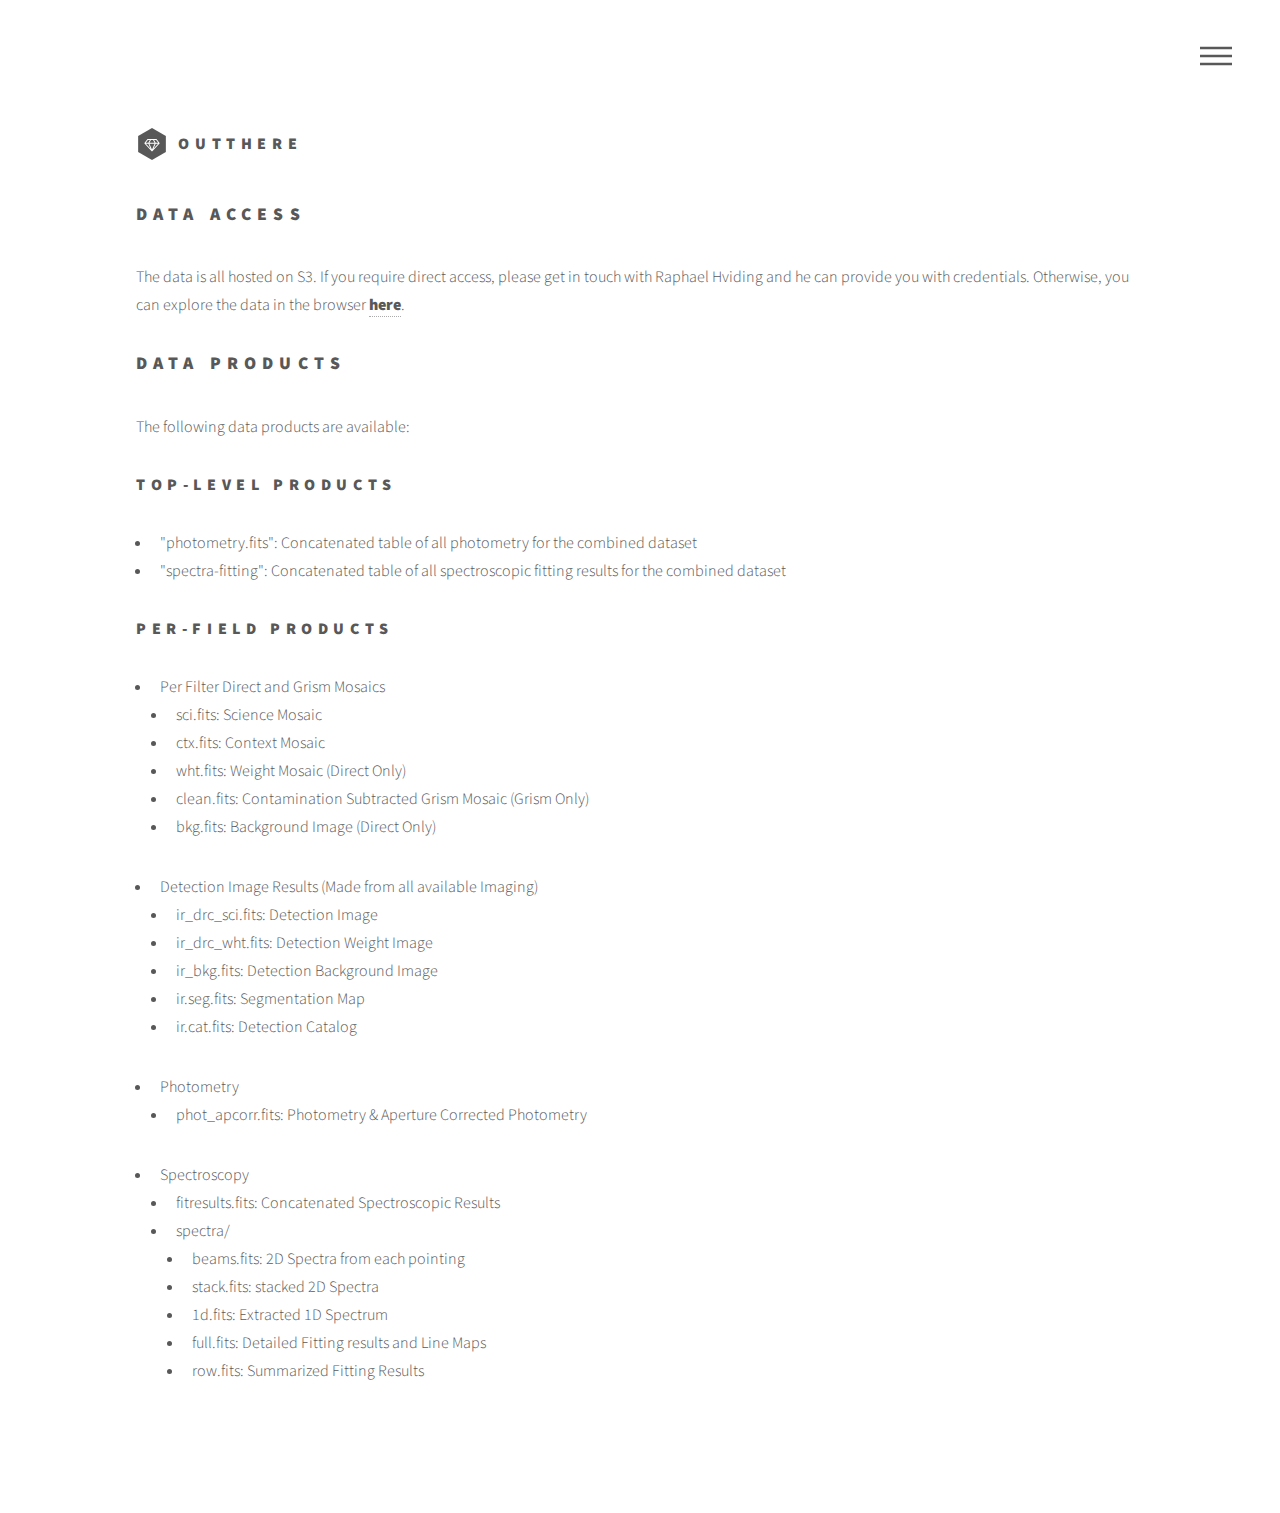
==== commit 953983cc: "DS9 Regions files" ====
--- a/resources/html5up-phantom/data.html
+++ b/resources/html5up-phantom/data.html
@@ -50,7 +50,7 @@
 					<div id="main">
 						<div class="inner">
 							<h2>Data Access</h1>
-                            <p>The data is all hosted on S3. If you require direct access, please get in touch with Raphael Hviding and he can provide you with credentials. Otherwise, you can explore the data in the browser <a href="s3/data" target="_blank">here</a>.</p>
+                            <p>The data is all hosted on S3. If you require direct access, please get in touch with Raphael Hviding and he can provide you with credentials. Otherwise, you can explore the data in the browser <a href="s3/data" target="_blank"><b>here</b></a>.</p>
 
                             <h2>Data Products</h1>
                             <p>The following data products are available:</p>
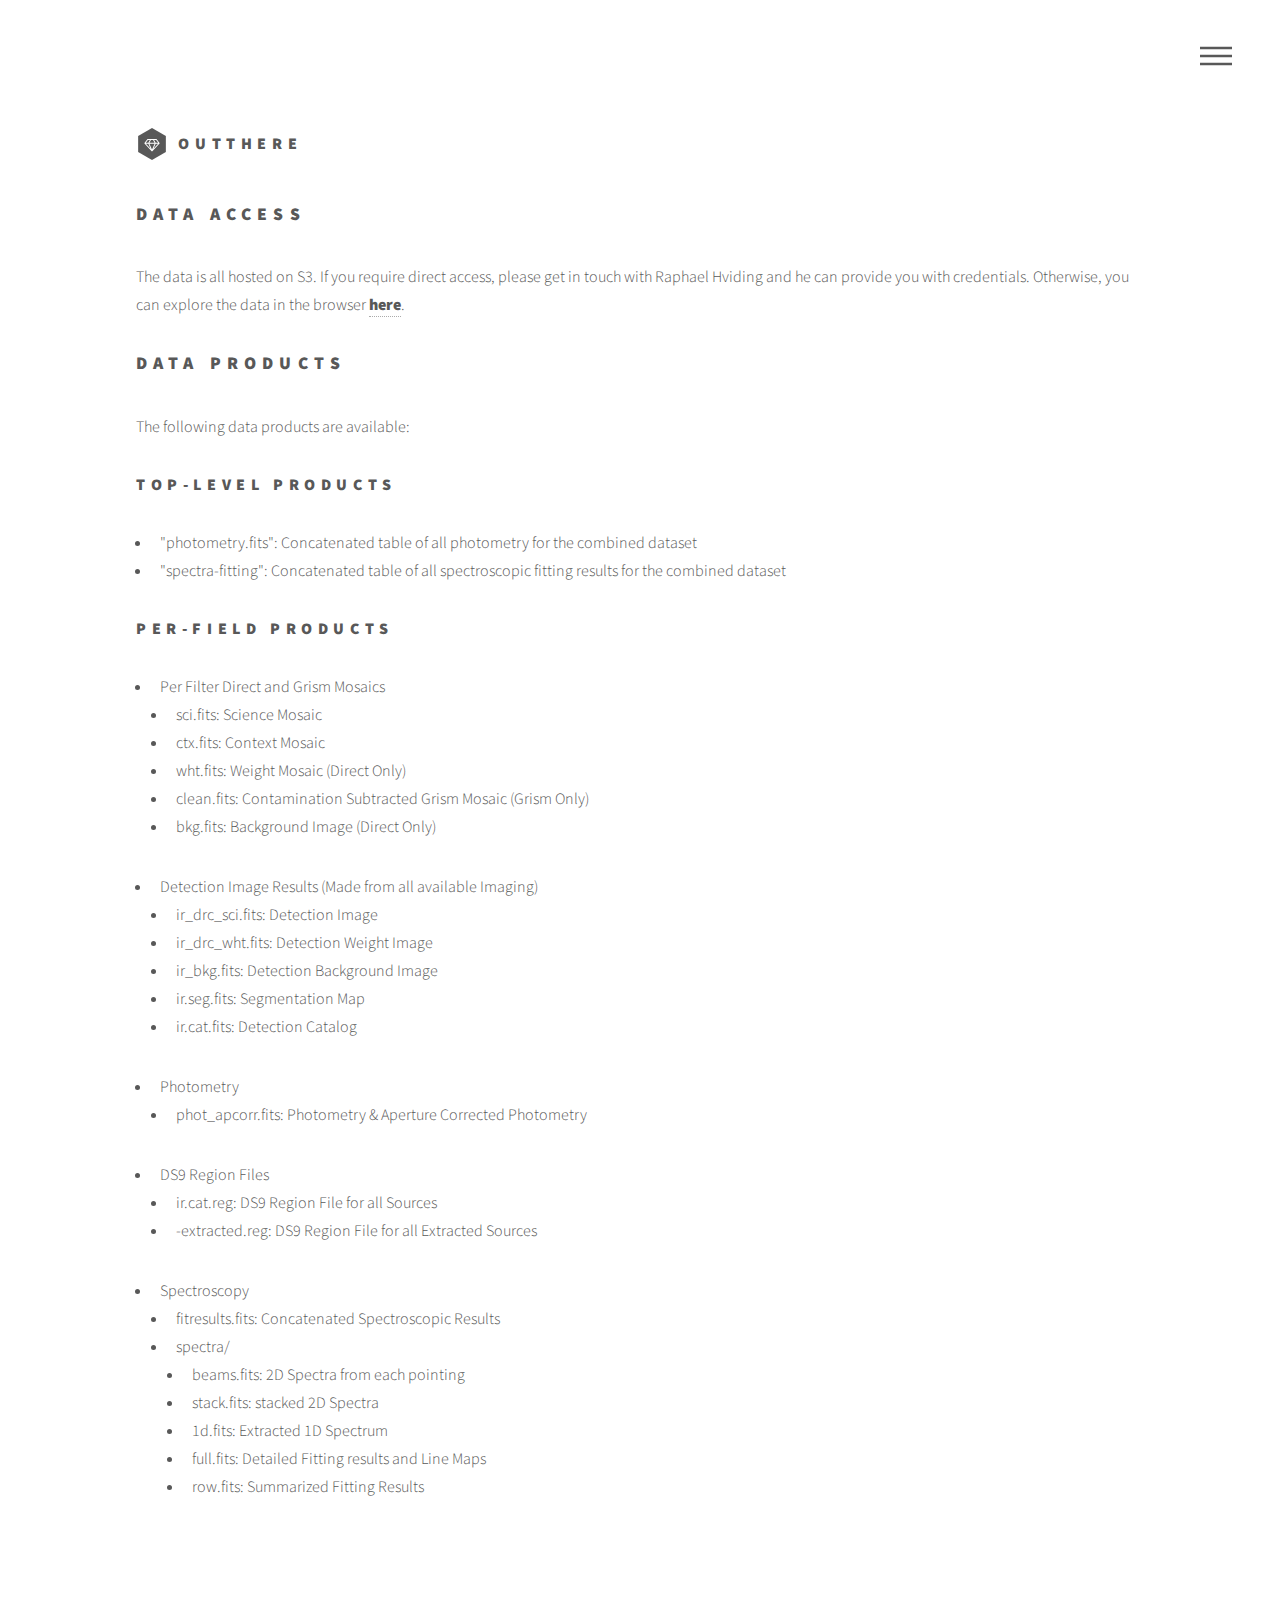
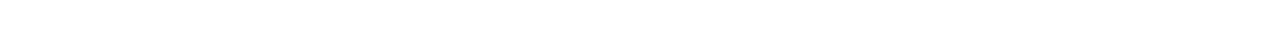
==== commit fb3c9e2c: "DS9 Regions files" ====
--- a/resources/html5up-phantom/data.html
+++ b/resources/html5up-phantom/data.html
@@ -81,6 +81,11 @@
                                 <ul>
                                     <li>phot_apcorr.fits: Photometry & Aperture Corrected Photometry</li>
                                 </ul>
+                                <li>DS9 Region Files</li>
+                                <ul>
+                                    <li>ir.cat.reg: DS9 Region File for all Sources</li>
+                                    <li>-extracted.reg: DS9 Region File for all Extracted Sources</li>
+                                </ul>
                                 <li>Spectroscopy</li>
                                 <ul>
                                     <li>fitresults.fits: Concatenated Spectroscopic Results</li>
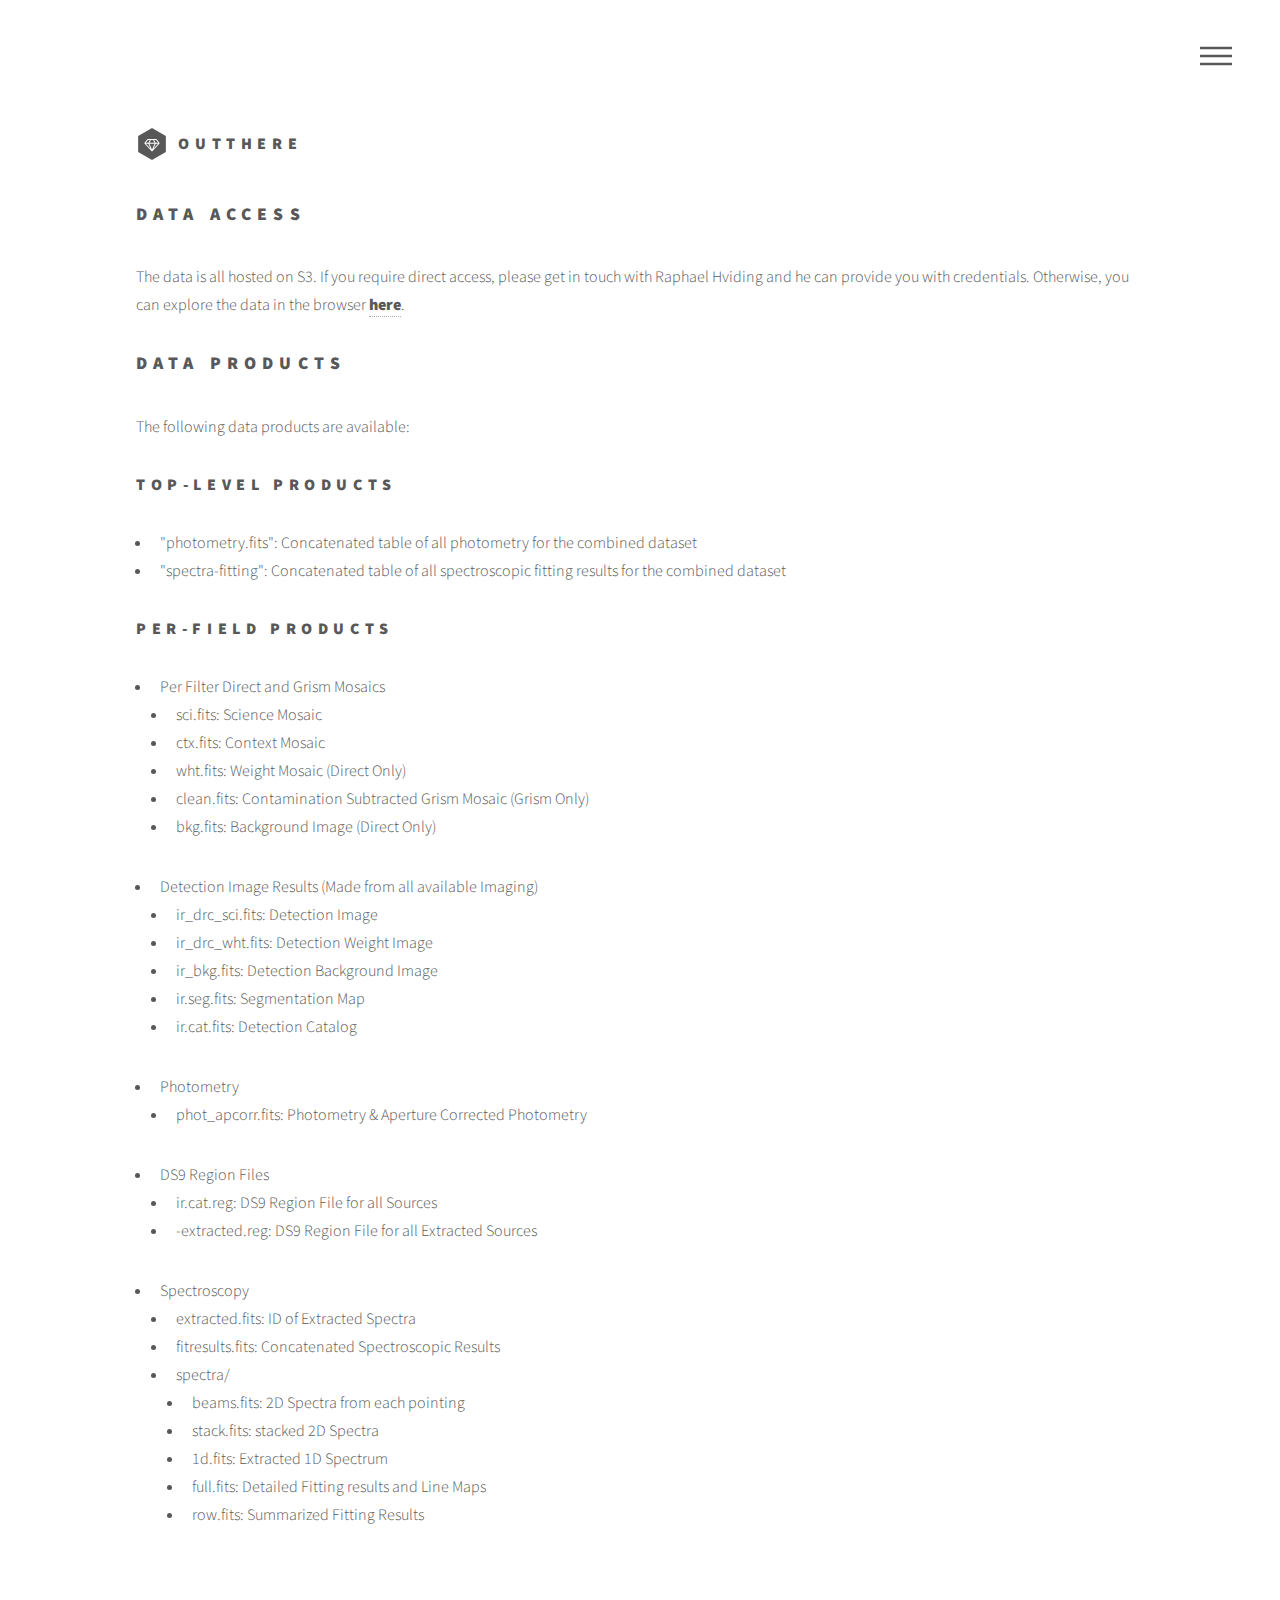
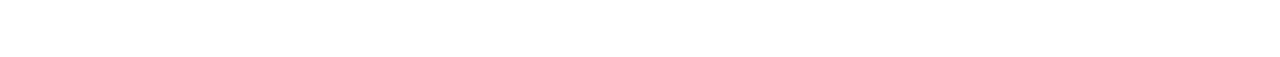
==== commit aeb35366: "Download Scripts" ====
--- a/resources/html5up-phantom/data.html
+++ b/resources/html5up-phantom/data.html
@@ -88,6 +88,7 @@
                                 </ul>
                                 <li>Spectroscopy</li>
                                 <ul>
+                                    <li>extracted.fits: ID of Extracted Spectra</li>
                                     <li>fitresults.fits: Concatenated Spectroscopic Results</li>
                                     <li>spectra/</li>
                                     <ul>
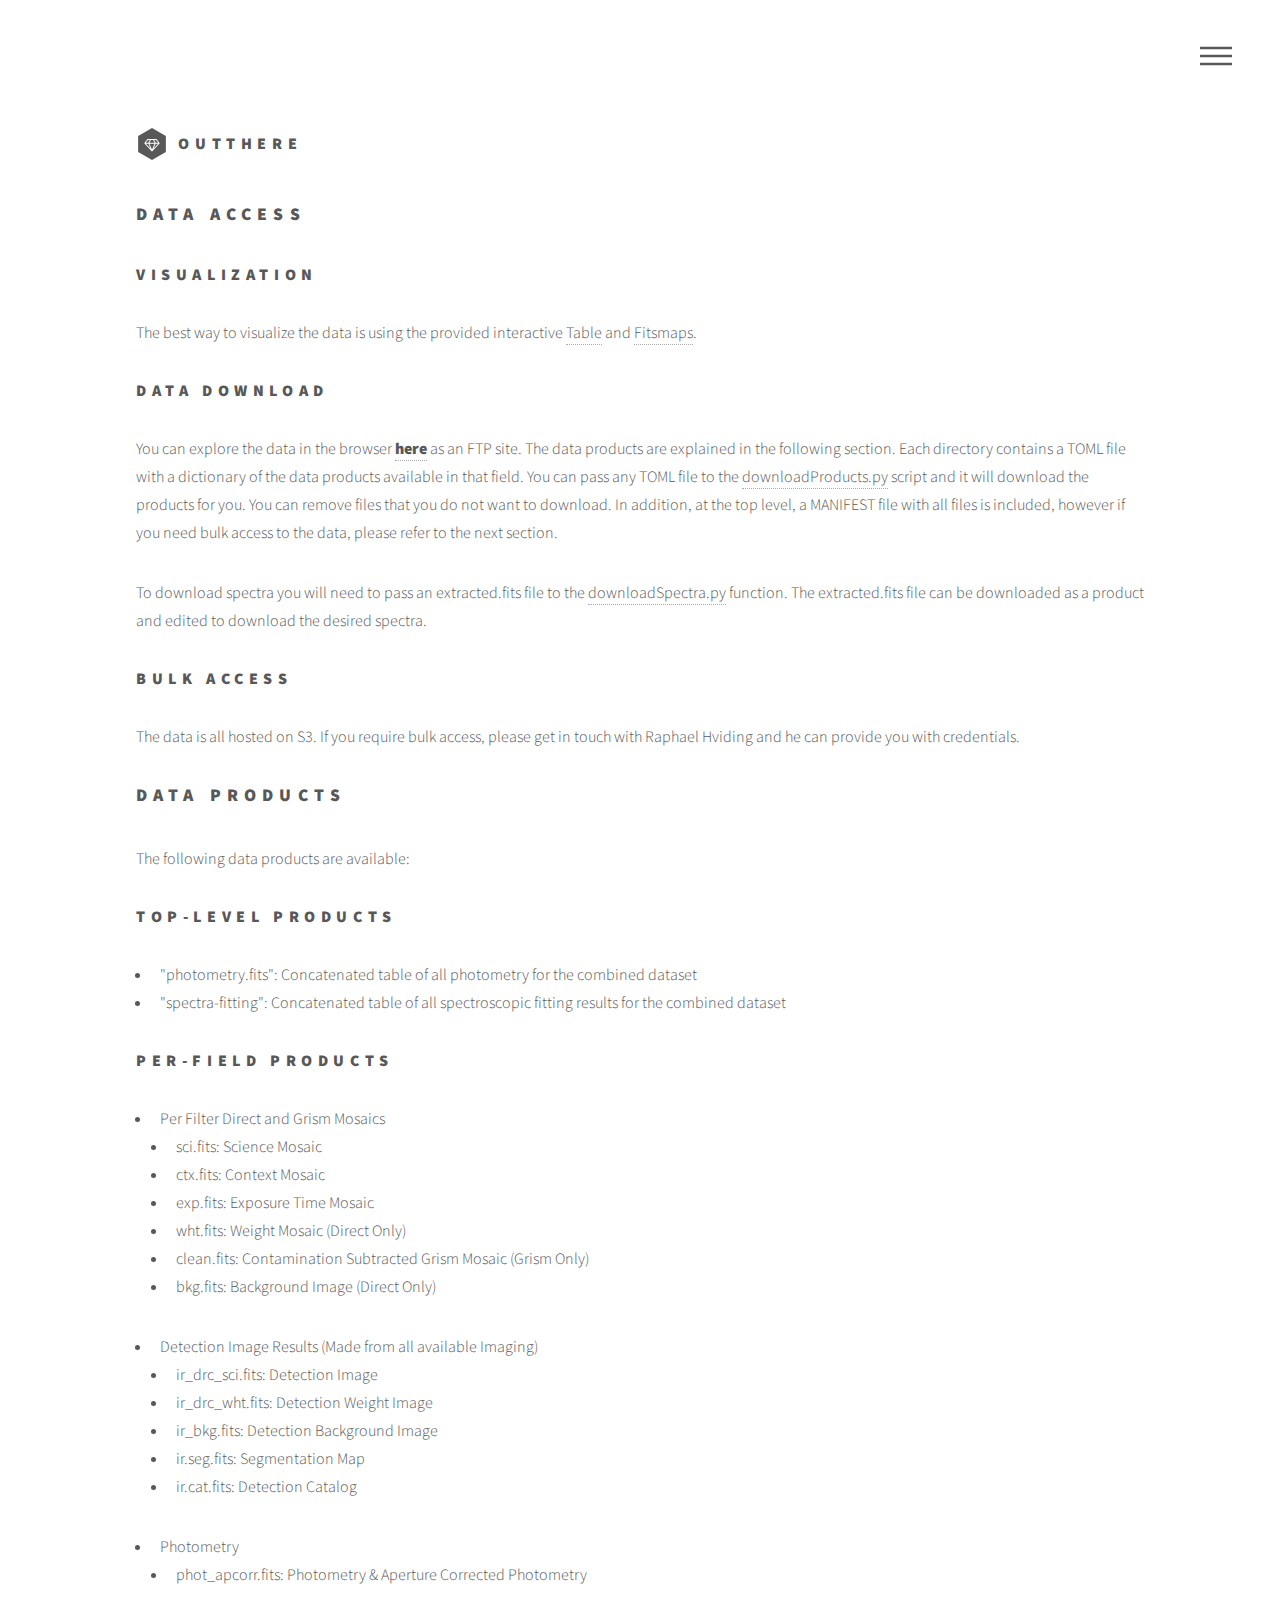
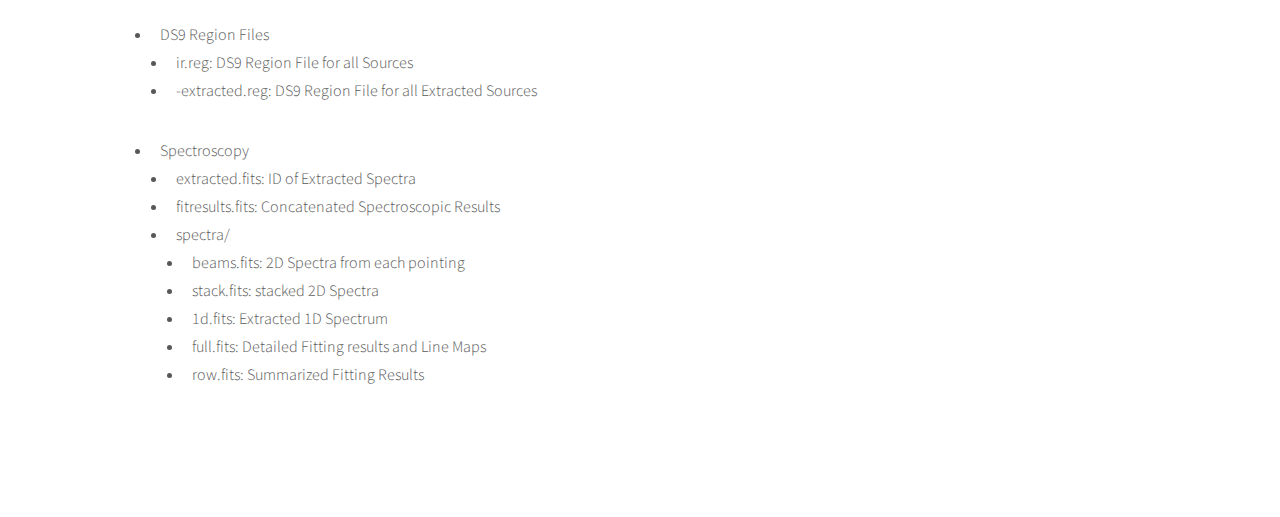
==== commit 68d0f572: "Data HTML update" ====
--- a/resources/html5up-phantom/data.html
+++ b/resources/html5up-phantom/data.html
@@ -50,7 +50,16 @@
 					<div id="main">
 						<div class="inner">
 							<h2>Data Access</h1>
-                            <p>The data is all hosted on S3. If you require direct access, please get in touch with Raphael Hviding and he can provide you with credentials. Otherwise, you can explore the data in the browser <a href="s3/data" target="_blank"><b>here</b></a>.</p>
+                            <h3>Visualization</h3>
+                            <p>The best way to visualize the data is using the provided interactive <a href="table.html">Table</a> and <a href="maps.html">Fitsmaps</a>.</p>
+
+                            <h3>Data Download</h3>
+                            <p>You can explore the data in the browser <a href="s3/data" target="_blank"><b>here</b></a> as an FTP site. The data products are explained in the following section. Each directory contains a TOML file with a dictionary of the data products available in that field. You can pass any TOML file to the <a href="https://github.com/OutThere-JWST/NISPureParallel/blob/main/resources/scripts/downloadProducts.py" target="_blank">downloadProducts.py</a> script and it will download the products for you. You can remove files that you do not want to download. In addition, at the top level, a MANIFEST file with all files is included, however if you need bulk access to the data, please refer to the next section.</p>
+
+                            <p>To download spectra you will need to pass an extracted.fits file to the <a href="https://github.com/OutThere-JWST/NISPureParallel/blob/main/resources/scripts/downloadSpectra.py">downloadSpectra.py</a> function. The extracted.fits file can be downloaded as a product and edited to download the desired spectra.</p>
+
+                            <h3>Bulk Access</h3>
+                            <p>The data is all hosted on S3. If you require bulk access, please get in touch with Raphael Hviding and he can provide you with credentials. 
 
                             <h2>Data Products</h1>
                             <p>The following data products are available:</p>
@@ -65,6 +74,7 @@
                                 <ul>
                                     <li>sci.fits: Science Mosaic</li>
                                     <li>ctx.fits: Context Mosaic </li>
+                                    <li>exp.fits: Exposure Time Mosaic </li>
                                     <li>wht.fits: Weight Mosaic (Direct Only)</li>
                                     <li>clean.fits: Contamination Subtracted Grism Mosaic (Grism Only)</li>
                                     <li>bkg.fits: Background Image (Direct Only)</li>
@@ -83,7 +93,7 @@
                                 </ul>
                                 <li>DS9 Region Files</li>
                                 <ul>
-                                    <li>ir.cat.reg: DS9 Region File for all Sources</li>
+                                    <li>ir.reg: DS9 Region File for all Sources</li>
                                     <li>-extracted.reg: DS9 Region File for all Extracted Sources</li>
                                 </ul>
                                 <li>Spectroscopy</li>
